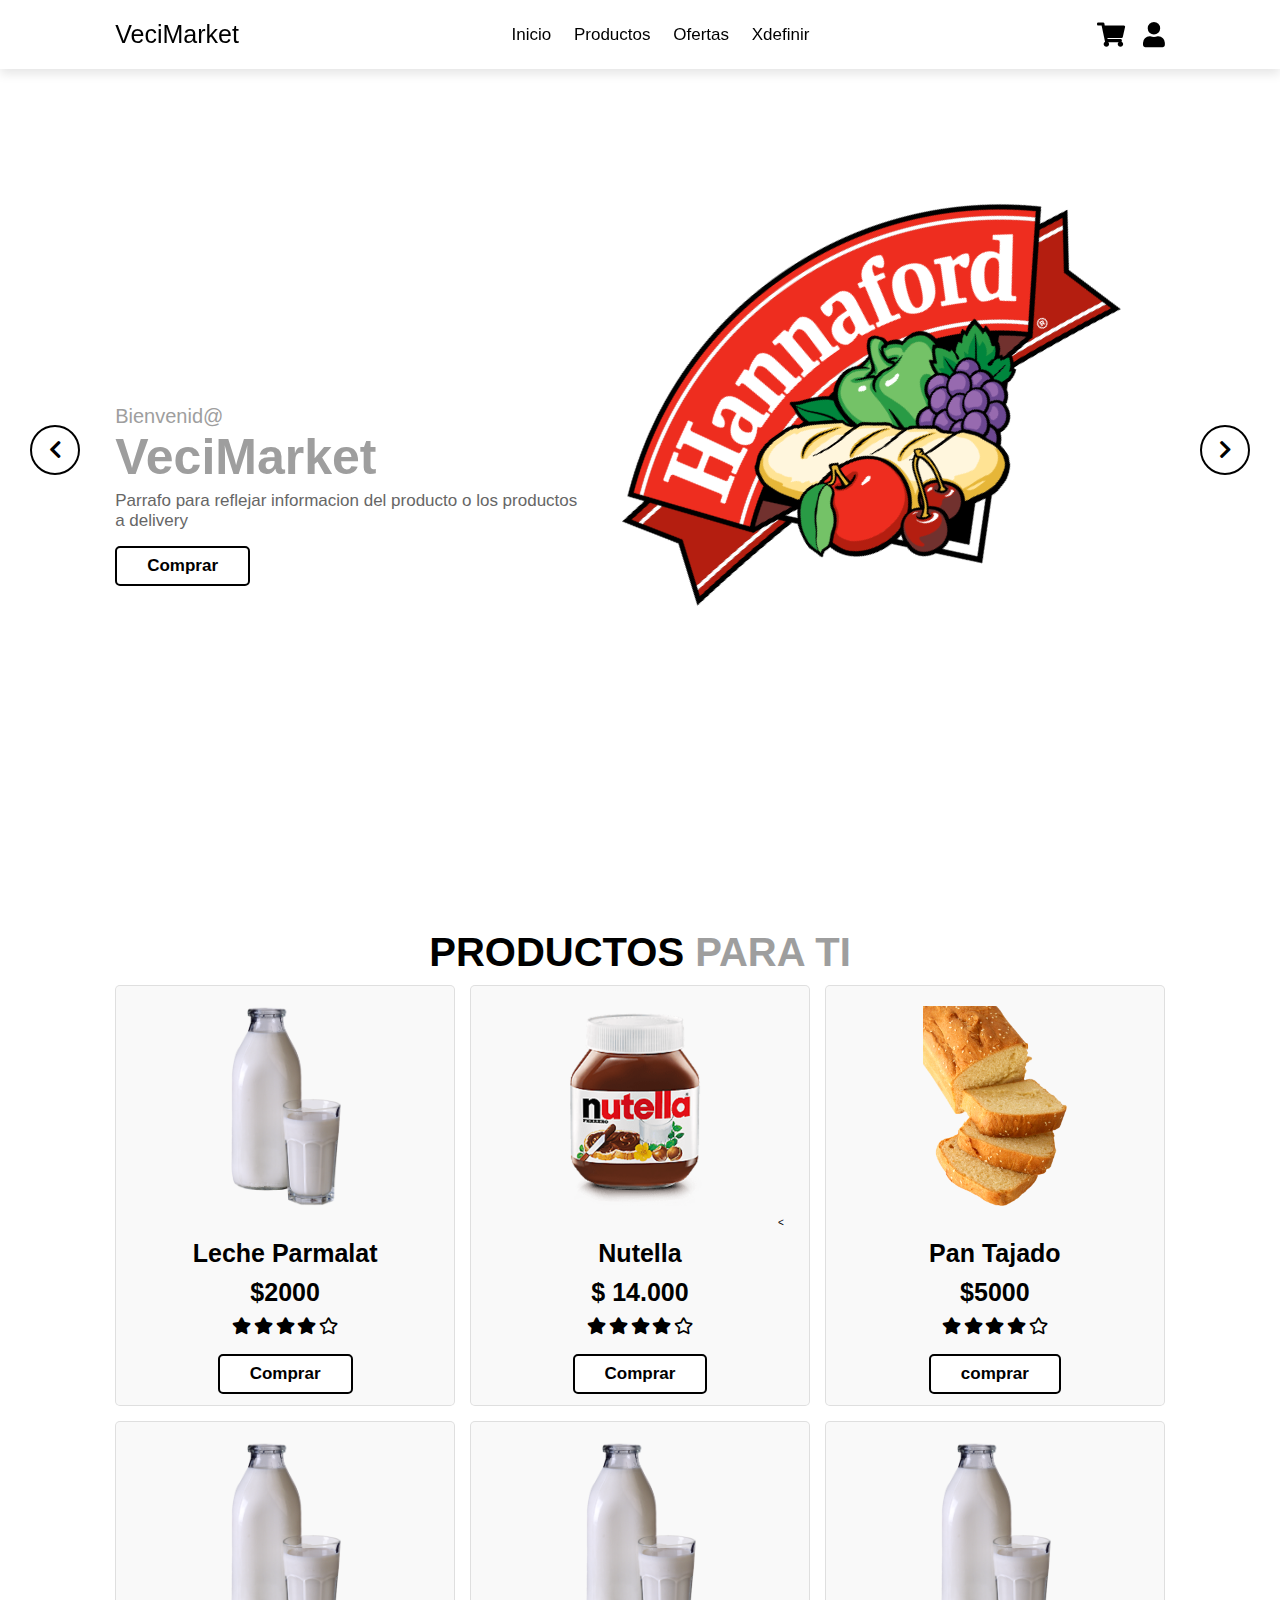
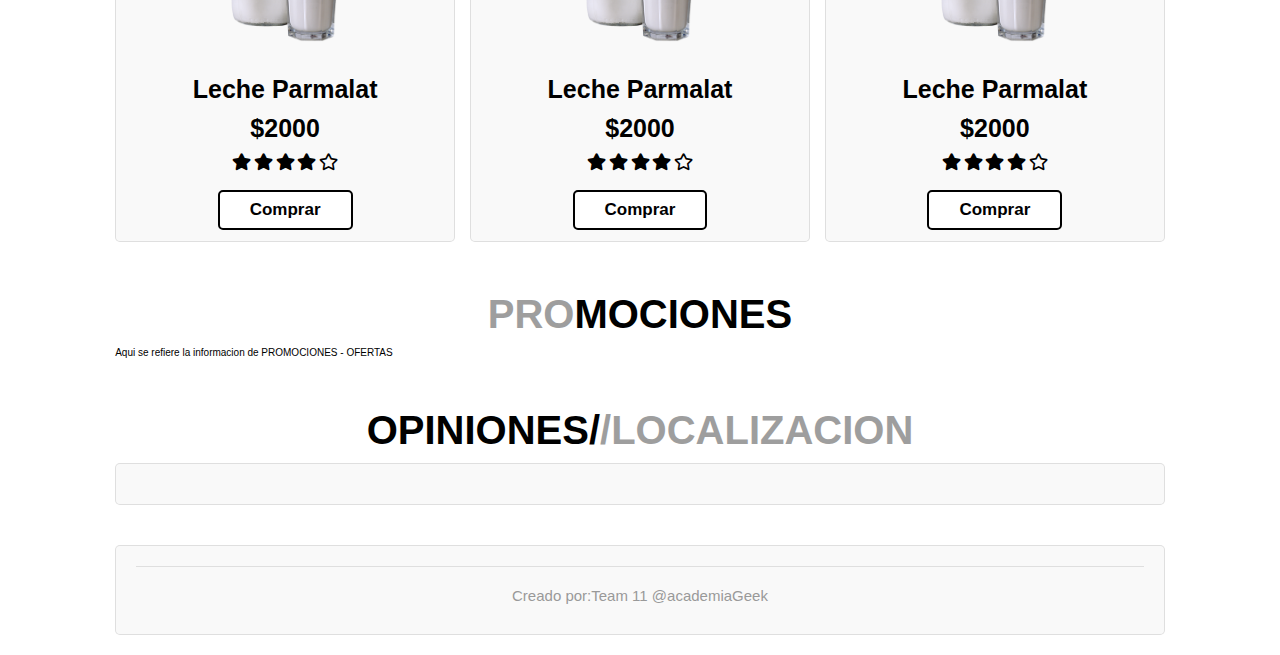
==== index.html @ c377b6e0 "Prototipo-Proyecto-Final" ====
<!DOCTYPE html>
<html lang="en">

<head>
    <meta charset="UTF-8">
    <meta name="viewport" content="width=device-width, initial-scale=1.0">
    <title>Prototipo Proyecto Final </title>
    <link rel="stylesheet" href="https://cdnjs.cloudflare.com/ajax/libs/font-awesome/5.15.3/css/all.min.css">
    <!-- Css Conex-->
    <link rel="stylesheet" href="style.css">
</head>

<body>

    <!--Header:-->
    <header>
        <div id="menu-bar" class="fas fa-bars"></div>
        <a href="#" class="veci-Logo">VeciMarket</a>
        <!--Navegacion-->
        <nav class="navbar">
            <a href="#">Inicio</a>
            <a href="#">Productos</a>
            <a href="#">Ofertas</a>
            <a href="#">Xdefinir</a>
        </nav>
        <!--Iconos de referencia para el usuario-->
        <div class="icons">
            <a href="#" class="fas fa-shopping-cart"></a>
            <a href="#" class="fas fa-user"></a>
        </div>
    </header>
    <!-- 1.Contenido "Principal" - Primer Slider con botones-->
    <section class="contenedor-home">
        <div class="slider active">
            <div class="slide">
                <div class="content">
                    <span>Bienvenid@</span>
                    <h3>VeciMarket</h3>
                    <p>Parrafo para reflejar informacion del producto o los productos a delivery</p>
                    <a href="#" class="btn">Comprar</a>
                </div>
                <div class="image">
                    <img src="image/banner.png" class="market" alt="">
                    <img src="images/home-text-1.png" class="text" alt="">
                </div>
            </div>
        </div>
        <!-- 1.1 Contenido "Principal" - Segundo Slider con botones-->
        <div class="slider">
            <div class="slide">
                <div class="content">
                    <span>Bienvenid@</span>
                    <h3>VeciMarket</h3>
                    <p>Parrafo para reflejar informacion del producto o los productos a delivery</p>
                    <a href="#" class="btn">Comprar</a>
                </div>
                <div class="image">
                    <img src="" class="market" alt="">
                    <img src="" class="text" alt="">
                </div>
            </div>
        </div>
        </div>
        <!--1.2 Contenido "Principal" - Slider der/izq-->
        <div id="prev" class="fas fa-chevron-left" onclick="prev()"></div>
        <div id="next" class="fas fa-chevron-right" onclick="next()"></div>
    </section>

    <!-- 2.Tarjetas/cards de productos-->
    <section class="products" id="products">
        <h1 class="titulo">Productos<span> para ti </span> </h1>
        <div class="box-container">
            <!--Card 1-->
            <div class="box">
                <img src="image/p-1.png" alt="">
                <div class="content">
                    <h3>Leche Parmalat</h3>
                    <div class="precio">$2000</div>
                    <div class="stars">
                        <i class="fas fa-star"></i>
                        <i class="fas fa-star"></i>
                        <i class="fas fa-star"></i>
                        <i class="fas fa-star"></i>
                        <i class="far fa-star"></i>
                    </div>
                    <a href="#" class="btn">Comprar</a>
                </div>
            </div>
            <!--Card 2-->
            <div class="box">
                <img src="image/p-2.png" alt="">
                <<div class="content">
                    <h3>Nutella</h3>
                    <div class="precio">$ 14.000</div>
                    <div class="stars">
                        <i class="fas fa-star"></i>
                        <i class="fas fa-star"></i>
                        <i class="fas fa-star"></i>
                        <i class="fas fa-star"></i>
                        <i class="far fa-star"></i>
                    </div>
                    <a href="#" class="btn">Comprar</a>
            </div>
        </div>
        <!--Card 3-->
        <div class="box">
            <img src="image/p-3.png" alt="">
            <div class="content">
                <h3>Pan Tajado</h3>
                <div class="precio">$5000</div>
                <div class="stars">
                    <i class="fas fa-star"></i>
                    <i class="fas fa-star"></i>
                    <i class="fas fa-star"></i>
                    <i class="fas fa-star"></i>
                    <i class="far fa-star"></i>
                </div>
                <a href="#" class="btn">comprar</a>
            </div>
        </div>
        <!--Card 4-->
        <div class="box">
            <img src="image/p-1.png" alt="">
            <div class="content">
                <h3>Leche Parmalat</h3>
                <div class="precio">$2000</div>
                <div class="stars">
                    <i class="fas fa-star"></i>
                    <i class="fas fa-star"></i>
                    <i class="fas fa-star"></i>
                    <i class="fas fa-star"></i>
                    <i class="far fa-star"></i>
                </div>
                <a href="#" class="btn">Comprar</a>
            </div>
        </div>
        <!--Card 5-->
        <div class="box">
            <img src="image/p-1.png" alt="">
            <div class="content">
                <h3>Leche Parmalat</h3>
                <div class="precio">$2000</div>
                <div class="stars">
                    <i class="fas fa-star"></i>
                    <i class="fas fa-star"></i>
                    <i class="fas fa-star"></i>
                    <i class="fas fa-star"></i>
                    <i class="far fa-star"></i>
                </div>
                <a href="#" class="btn">Comprar</a>
            </div>
        </div>
        <!--Card 6-->
        <div class="box">
            <img src="image/p-1.png" alt="">
            <div class="content">
                <h3>Leche Parmalat</h3>
                <div class="precio">$2000</div>
                <div class="stars">
                    <i class="fas fa-star"></i>
                    <i class="fas fa-star"></i>
                    <i class="fas fa-star"></i>
                    <i class="fas fa-star"></i>
                    <i class="far fa-star"></i>
                </div>
                <a href="#" class="btn">Comprar</a>
            </div>
        </div>
        </div>
    </section>
    <!-- 3.POR DEFINIR: promociones -->
    <section class="promocion" id="promocion">
        <h1 class="titulo"> <span>Pro</span>mociones</h1>
        Aqui se refiere la informacion de PROMOCIONES - OFERTAS
        <div class="row"></div>
    </section>

    <!-- 4.POR DEFINIR: Opiniones de usuario -->
    <section class="opinion" id="opinion">
        <h1 class="titulo"> Opiniones/<span>/Localizacion</span> </h1>
        <div class="box-container">
        </div>
    </section>
    <!--5.Aqui se encuentra el Formulacion-->
    <form></form>

    <!--Paso 6 : se incluye el footer-->
    <section class="footer">
        <div class="box-container">
            <div class="equipo">Creado por:<span>Team 11</span> @academiaGeek</div>
        </div>

        <!-- Js Conex -->
        <!--<script src="main.js"></script>-->

</body>
</html>
---- style.css ----
/*Variables definidas*/
:root{
  --black:#000000;
  --grey:#9e9e9e;
}
/* selector universal y alude a todos los elementos que están contenidos dentro de otro*/
*{
  font-family:arial;
  margin: 0;
   padding:0;
  box-sizing: border-box;
  outline: none; 
  border:none;
  text-decoration: none;
  transition: all .2s linear;
}
/*Elementos*/
html{
  font-size: 62.5%;
  overflow-x: hidden;
  scroll-padding-top:6rem;
  scroll-behavior: smooth;
}

section{
  padding:2rem 9%;
}
/*Titulos principales */
.titulo{
  text-align: center;
  text-transform: uppercase;
  font-size: 4rem;
  color:var(--black);
  padding:1rem;
}

.titulo span{
  text-transform: uppercase;
  color:var(--grey);
}
/*Botones "general"*/
.btn{
  display: inline-block;
  margin-top: 1rem;
  border-radius: .5rem;
  border:.2rem solid var(--black);
  font-weight: bolder;
  font-size: 1.7rem;
  color:var(--black);
  cursor: pointer;
  background:#fff;
  padding:.8rem 3rem;
}

.btn:hover{
  background:var(--grey);
  color:#fff;
}
/*Header*/
header{
  position: fixed;
  top:0; left:0; right:0;
  z-index: 1000;
  background:#fff;
  padding:2rem 9%;
  display: flex;
  align-items: center;
  justify-content: space-between;
  box-shadow: 0 .5rem 1rem rgba(0,0,0,.1);
}

header .veci-Logo{
  font-size: 2.5rem;
  color:var(--black);
}

header .navbar a{
  font-size: 1.7rem;
  color:var(--black);
  margin:0 1rem;
}

header .navbar a:hover{
  color:var(--grey);
}

header .icons a{
  font-size: 2.5rem;
  color:var(--black);
  margin-left:1.5rem;
}

header .icons a:hover{
  color:var(--grey);
}

#menu-bar{
  font-size: 2.5rem;
  padding: .5rem 1.5rem;
  border:.1rem solid var(--black);
  color:var(--black);
  border-radius: .3rem;
  cursor: pointer;
  display: none;
}

.contenedor-home{
  padding:0;
  position:relative;
}

.contenedor-home .slider .slide{
  min-height: 100vh;
  display: flex;
  align-items: center;
  flex-wrap: wrap;
  gap:1.5rem;
  padding:0 9%;
  padding-top: 9rem;
}

.contenedor-home .slider .slide .content{
  flex:1 1 40rem;
  animation: slideContent .5s linear 1s backwards;
}

@keyframes slideContent{
  0%{
    opacity: 0;
    transform: translateX(-10rem);
  }
}

.contenedor-home .slider .slide .image{
  flex:1 1 50rem;
  padding-bottom: 15rem;
  position: relative;
  z-index: 0;
}
/*Prueba de animacion - Banner Principal*/
.contenedor-home .slider .slide .image .market{
  width:100%;
  transform: rotate(-35deg);
  animation:market .3s linear;
}

@keyframes market{
  0%{
    transform: rotate(0deg) scale(.5);
  }
}

.contenedor-home .slider .slide .image .text{
  position: absolute;
  top:0; left:0;
  z-index: -1;
  animation:marketText .5s linear .5s backwards;
}

@keyframes veciText{
  0%{
    opacity: 0;
    top:-10rem;
  }
}

.contenedor-home .slider .slide .content span{
  font-size: 2rem;
  color:var(--grey);
}

.contenedor-home .slider .slide .content h3{
  font-size: 5rem;
  color:var(--grey);
}

.contenedor-home .slider .slide .content p{
  font-size: 1.7rem;
  color:#666;
  padding:.5rem 0;
}
.contenedor-home .slider{
  display: none;
}
.contenedor-home .slider.active{
  display: block;
}
/*Deslizador derecha /izquierda Slider*/
.contenedor-home #prev,
.contenedor-home #next{
  position: absolute;
  top:50%; 
  transform:translateY(-50%);
  border-radius: 50%;
  z-index: 100;
  height:5rem;
  width:5rem;
  line-height: 4.5rem;
  font-size: 2rem;
  color:var(--black);
  border:.2rem solid var(--black);
  cursor: pointer;
  text-align: center;
}

/*Direcciones de botones de home*/

.contenedor-home #prev{
  left:3rem;
}

.contenedor-home #next{
  right:3rem;
}


.products .box-container{
  display: flex;
  flex-wrap: wrap;
  gap:1.5rem;
}

.products .box-container .box{
  border:.1rem solid rgba(0,0,0,.1);
  border-radius: .5rem;
  text-align: center;
  position: relative;
  overflow: hidden;
  background:#f9f9f9;
  flex:1 1 30rem;
}

.products .box-container .box .content{
  padding:1.1rem;
}

.products .box-container .box img{
  height:20rem;
  /*transform: rotate(-35deg);*/

  margin:2rem 1rem;
}

/*.products .box-container .box:hover img{
  transform: rotate(-35deg) scale(1.2);
}*/

.products .box-container .box .icons{
  display: flex;
  flex-flow: column;
  position: absolute;
  top:.5rem; left:-10rem;
}

.products .box-container .box:hover .icons{
  left:1rem;
}

.products .box-container .box .icons a{
  height:4.5rem;
  width:5rem;
  line-height: 4.5rem;
  font-size: 2rem;
  color:var(--black);
  border:.1rem solid var(--black);
  border-radius: .5rem;
  background:#fff;
  margin-top: .5rem;
}

.products .box-container .box .icons a:hover{
  background:var(--grey);
  color:#fff;
}

.products .box-container .box .content h3{
  color:var(--black);
  font-size: 2.5rem;
}

.products .box-container .box .content .precio{
  color:var(--black);
  font-size: 2.5rem;
  font-weight: bolder;
  padding:1rem 0;
}

.products .box-container .box .content .precio span{
  font-size: 1.5rem;
  text-decoration: line-through;
}

.products .box-container .box .content .stars{
  padding-bottom: 1rem;
}

.products .box-container .box .content .stars i{
  font-size: 1.7rem;
}

.opinion .box-container{
  display: flex;
  flex-wrap: wrap;
  gap:1.5rem;
}

.opinion .box-container{
  flex:1 1 30rem;
  text-align: center;
  border:.1rem solid rgba(0,0,0,.1);
  border-radius: .5rem;
  background:#f9f9f9;
  padding:2rem;
}

.opinion .box-container img{
  border-radius: 50%;
  object-fit: cover;
  height:15rem;
  width:15rem;
  margin:1rem 0;
}

.opinion .box-container h3{
  font-size: 2.5rem;
  color:var(--black);
}

.opinion .box-container p{
  font-size: 1.6rem;
  color:#666;
  padding:1rem 0;
}

.opinion .box-container .stars i{
  font-size: 2rem;
}
/*Footer*/
.footer .box-container{
  border:.1rem solid rgba(0,0,0,.1);
  border-radius: .5rem;
  background:#f9f9f9;
  padding:2rem;
  display: flex;
  flex-wrap: wrap;
  gap:1.5rem;
}

.footer .box-container .equipo{
  text-align: center;
  width:100%;
  border-top: .1rem solid rgba(0,0,0,.1);
  font-size: 1.5rem;
  padding:1rem;
  padding-top: 2rem;
  color:#999;
}

/* media queries  */
@media (max-width:991px){
  html{
    font-size: 55%;
  }
  header{
    padding:2rem;
  }
  section{
    padding:2rem;
  }

}

@media (max-width:768px){
  #menu-bar{
    display: block;
  }

  header .navbar{
    position: absolute;
    top:100%; left:-120%;
    width:100%;
    background:#eee;
    border-top: .1rem solid rgba(0,0,0,.1);
  }

  header .navbar.active{
    left:0;
  }

  header .navbar a{
    font-size: 2rem;
    background:#fff;
    border:.1rem solid var(--black);
    border-radius: .5rem;
    padding:1.5rem;
    margin:1.5rem;
    display: block;
    text-align: center;
  }

  .contenedor-home .slider .slide .image .text{
    width:60%;
  }

  .contenedor-home #prev,
  .contenedor-home #next{
    top:85%;
  }

}

@media (max-width:400px){

  html{
    font-size: 50%;
  }

  .contenedor-home .slider .slide .image{
    padding-bottom: 6rem;
  }

  .titulo{
    font-size: 3rem;
  }
}
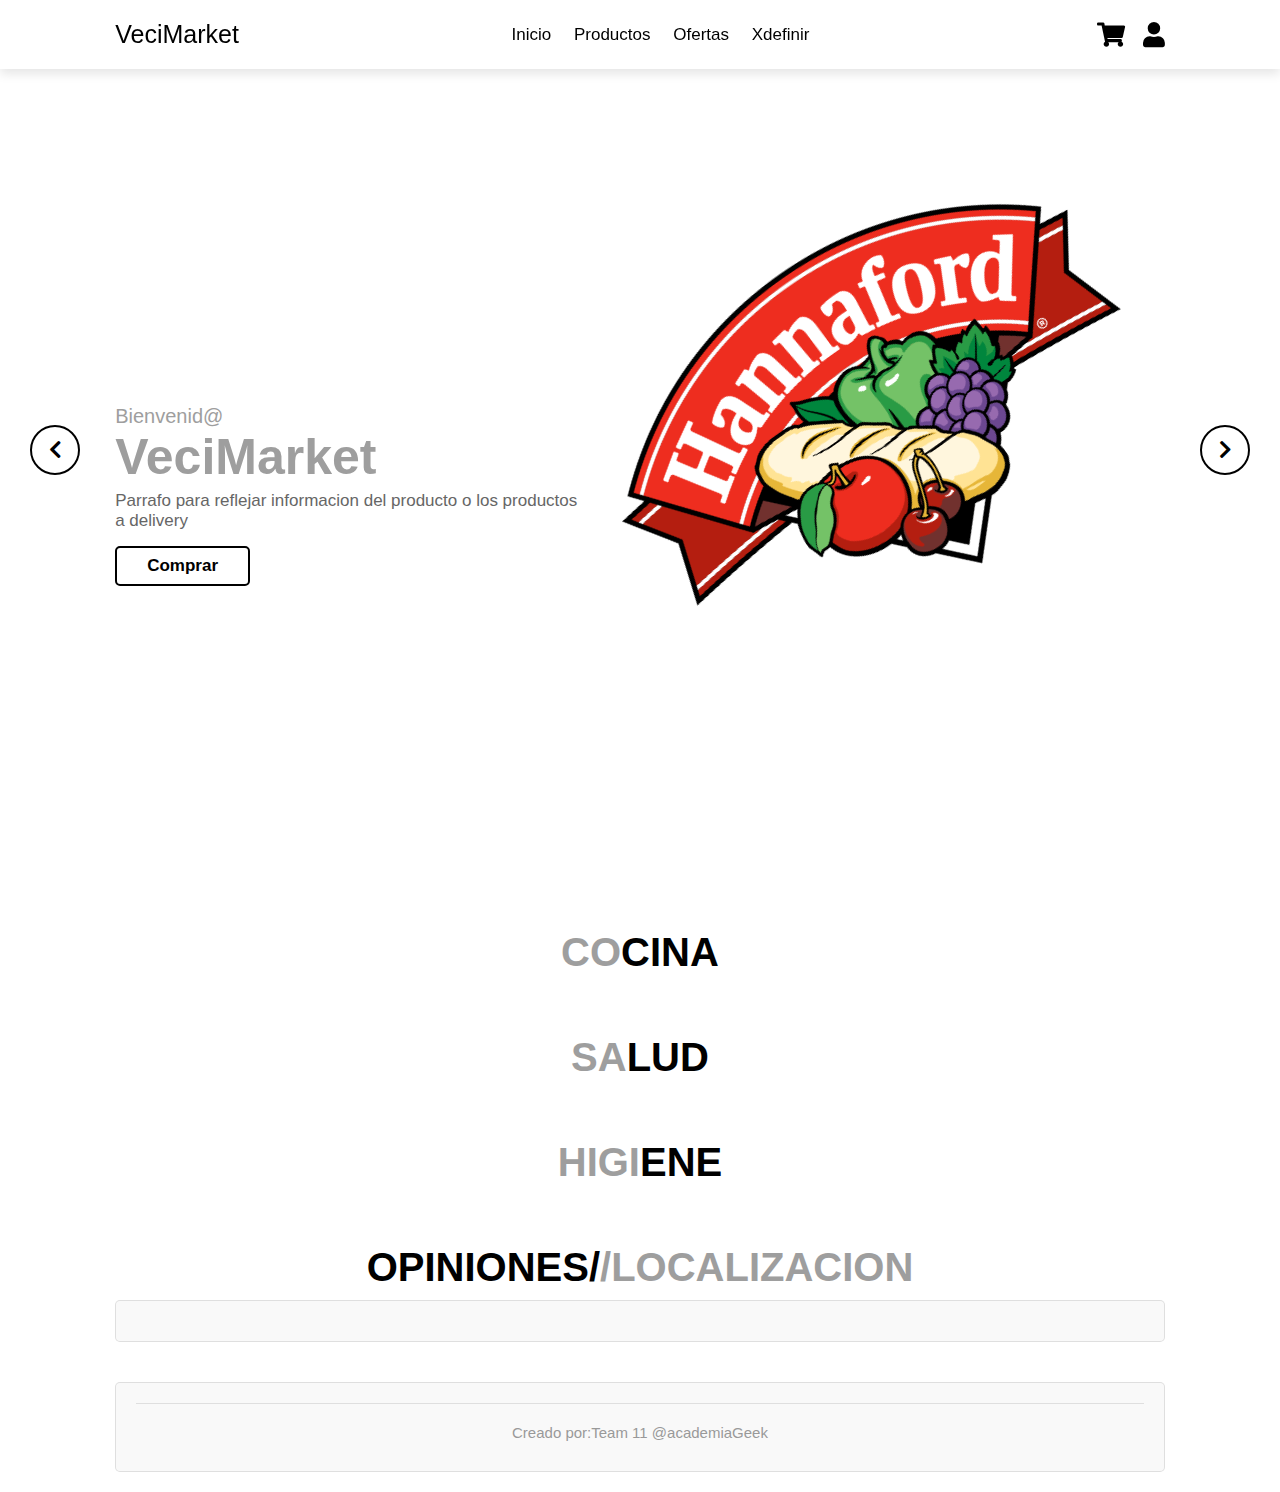
==== commit c8c7ff5a: "se sube cambios de pagina de productos con cards realizadas dinamicamente y guarde de informacion en" ====
--- a/index.html
+++ b/index.html
@@ -4,7 +4,7 @@
 <head>
     <meta charset="UTF-8">
     <meta name="viewport" content="width=device-width, initial-scale=1.0">
-    <title>Prototipo Proyecto Final </title>
+    <title>Proyecto Final </title>
     <link rel="stylesheet" href="https://cdnjs.cloudflare.com/ajax/libs/font-awesome/5.15.3/css/all.min.css">
     <!-- Css Conex-->
     <link rel="stylesheet" href="style.css">
@@ -14,21 +14,26 @@
 
     <!--Header:-->
     <header>
+
         <div id="menu-bar" class="fas fa-bars"></div>
         <a href="#" class="veci-Logo">VeciMarket</a>
+
         <!--Navegacion-->
         <nav class="navbar">
-            <a href="#">Inicio</a>
-            <a href="#">Productos</a>
+            <a href="./index.html">Inicio</a>
+            <a href="./page/productos.html">Productos</a>
             <a href="#">Ofertas</a>
             <a href="#">Xdefinir</a>
         </nav>
+
         <!--Iconos de referencia para el usuario-->
         <div class="icons">
             <a href="#" class="fas fa-shopping-cart"></a>
             <a href="#" class="fas fa-user"></a>
         </div>
     </header>
+
+
     <!-- 1.Contenido "Principal" - Primer Slider con botones-->
     <section class="contenedor-home">
         <div class="slider active">
@@ -45,6 +50,7 @@
                 </div>
             </div>
         </div>
+
         <!-- 1.1 Contenido "Principal" - Segundo Slider con botones-->
         <div class="slider">
             <div class="slide">
@@ -60,120 +66,41 @@
                 </div>
             </div>
         </div>
-        </div>
+
+
         <!--1.2 Contenido "Principal" - Slider der/izq-->
         <div id="prev" class="fas fa-chevron-left" onclick="prev()"></div>
         <div id="next" class="fas fa-chevron-right" onclick="next()"></div>
     </section>
 
-    <!-- 2.Tarjetas/cards de productos-->
-    <section class="products" id="products">
-        <h1 class="titulo">Productos<span> para ti </span> </h1>
-        <div class="box-container">
-            <!--Card 1-->
-            <div class="box">
-                <img src="image/p-1.png" alt="">
-                <div class="content">
-                    <h3>Leche Parmalat</h3>
-                    <div class="precio">$2000</div>
-                    <div class="stars">
-                        <i class="fas fa-star"></i>
-                        <i class="fas fa-star"></i>
-                        <i class="fas fa-star"></i>
-                        <i class="fas fa-star"></i>
-                        <i class="far fa-star"></i>
-                    </div>
-                    <a href="#" class="btn">Comprar</a>
-                </div>
-            </div>
-            <!--Card 2-->
-            <div class="box">
-                <img src="image/p-2.png" alt="">
-                <<div class="content">
-                    <h3>Nutella</h3>
-                    <div class="precio">$ 14.000</div>
-                    <div class="stars">
-                        <i class="fas fa-star"></i>
-                        <i class="fas fa-star"></i>
-                        <i class="fas fa-star"></i>
-                        <i class="fas fa-star"></i>
-                        <i class="far fa-star"></i>
-                    </div>
-                    <a href="#" class="btn">Comprar</a>
-            </div>
-        </div>
-        <!--Card 3-->
-        <div class="box">
-            <img src="image/p-3.png" alt="">
-            <div class="content">
-                <h3>Pan Tajado</h3>
-                <div class="precio">$5000</div>
-                <div class="stars">
-                    <i class="fas fa-star"></i>
-                    <i class="fas fa-star"></i>
-                    <i class="fas fa-star"></i>
-                    <i class="fas fa-star"></i>
-                    <i class="far fa-star"></i>
-                </div>
-                <a href="#" class="btn">comprar</a>
-            </div>
-        </div>
-        <!--Card 4-->
-        <div class="box">
-            <img src="image/p-1.png" alt="">
-            <div class="content">
-                <h3>Leche Parmalat</h3>
-                <div class="precio">$2000</div>
-                <div class="stars">
-                    <i class="fas fa-star"></i>
-                    <i class="fas fa-star"></i>
-                    <i class="fas fa-star"></i>
-                    <i class="fas fa-star"></i>
-                    <i class="far fa-star"></i>
-                </div>
-                <a href="#" class="btn">Comprar</a>
-            </div>
-        </div>
-        <!--Card 5-->
-        <div class="box">
-            <img src="image/p-1.png" alt="">
-            <div class="content">
-                <h3>Leche Parmalat</h3>
-                <div class="precio">$2000</div>
-                <div class="stars">
-                    <i class="fas fa-star"></i>
-                    <i class="fas fa-star"></i>
-                    <i class="fas fa-star"></i>
-                    <i class="fas fa-star"></i>
-                    <i class="far fa-star"></i>
-                </div>
-                <a href="#" class="btn">Comprar</a>
-            </div>
-        </div>
-        <!--Card 6-->
-        <div class="box">
-            <img src="image/p-1.png" alt="">
-            <div class="content">
-                <h3>Leche Parmalat</h3>
-                <div class="precio">$2000</div>
-                <div class="stars">
-                    <i class="fas fa-star"></i>
-                    <i class="fas fa-star"></i>
-                    <i class="fas fa-star"></i>
-                    <i class="fas fa-star"></i>
-                    <i class="far fa-star"></i>
-                </div>
-                <a href="#" class="btn">Comprar</a>
-            </div>
-        </div>
+
+
+
+    <!-- 3.POR DEFINIR: promociones -->
+    <section class="promocion" id="promocion">
+        <h1 class="titulo"> <span>Co</span>cina</h1>
+        <div class="row">
+
         </div>
     </section>
+
+
     <!-- 3.POR DEFINIR: promociones -->
     <section class="promocion" id="promocion">
-        <h1 class="titulo"> <span>Pro</span>mociones</h1>
-        Aqui se refiere la informacion de PROMOCIONES - OFERTAS
-        <div class="row"></div>
+        <h1 class="titulo"> <span>Sa</span>lud</h1>
+        <div class="row">
+
+        </div>
     </section>
+
+    <!-- 3.POR DEFINIR: promociones -->
+    <section class="promocion" id="promocion">
+        <h1 class="titulo"> <span>Higi</span>ene</h1>
+        <div class="row">
+
+        </div>
+    </section>
+
 
     <!-- 4.POR DEFINIR: Opiniones de usuario -->
     <section class="opinion" id="opinion">
@@ -181,6 +108,7 @@
         <div class="box-container">
         </div>
     </section>
+
     <!--5.Aqui se encuentra el Formulacion-->
     <form></form>
 
@@ -191,7 +119,8 @@
         </div>
 
         <!-- Js Conex -->
-        <!--<script src="main.js"></script>-->
+        <!--<script src="./scripts/script.js" type="module"></script-->
+    </section>
+</body>
 
-</body>
 </html>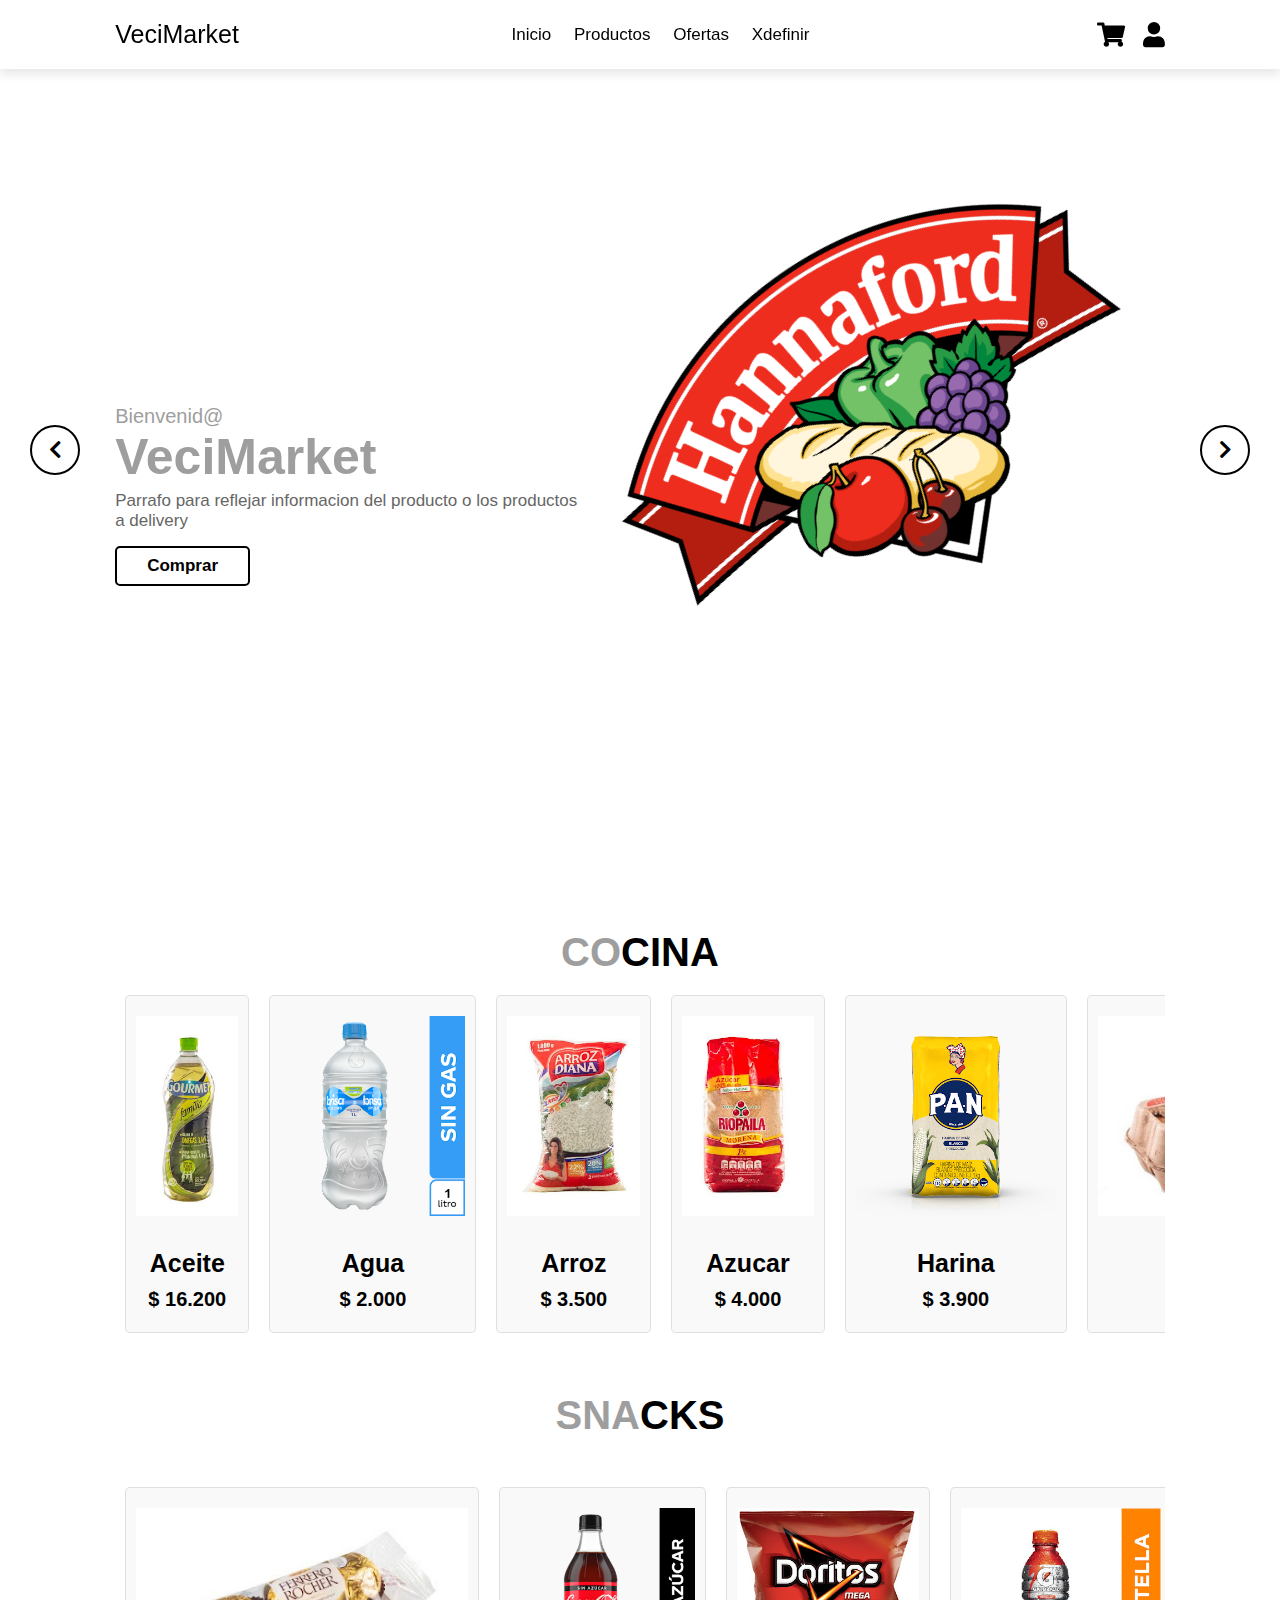
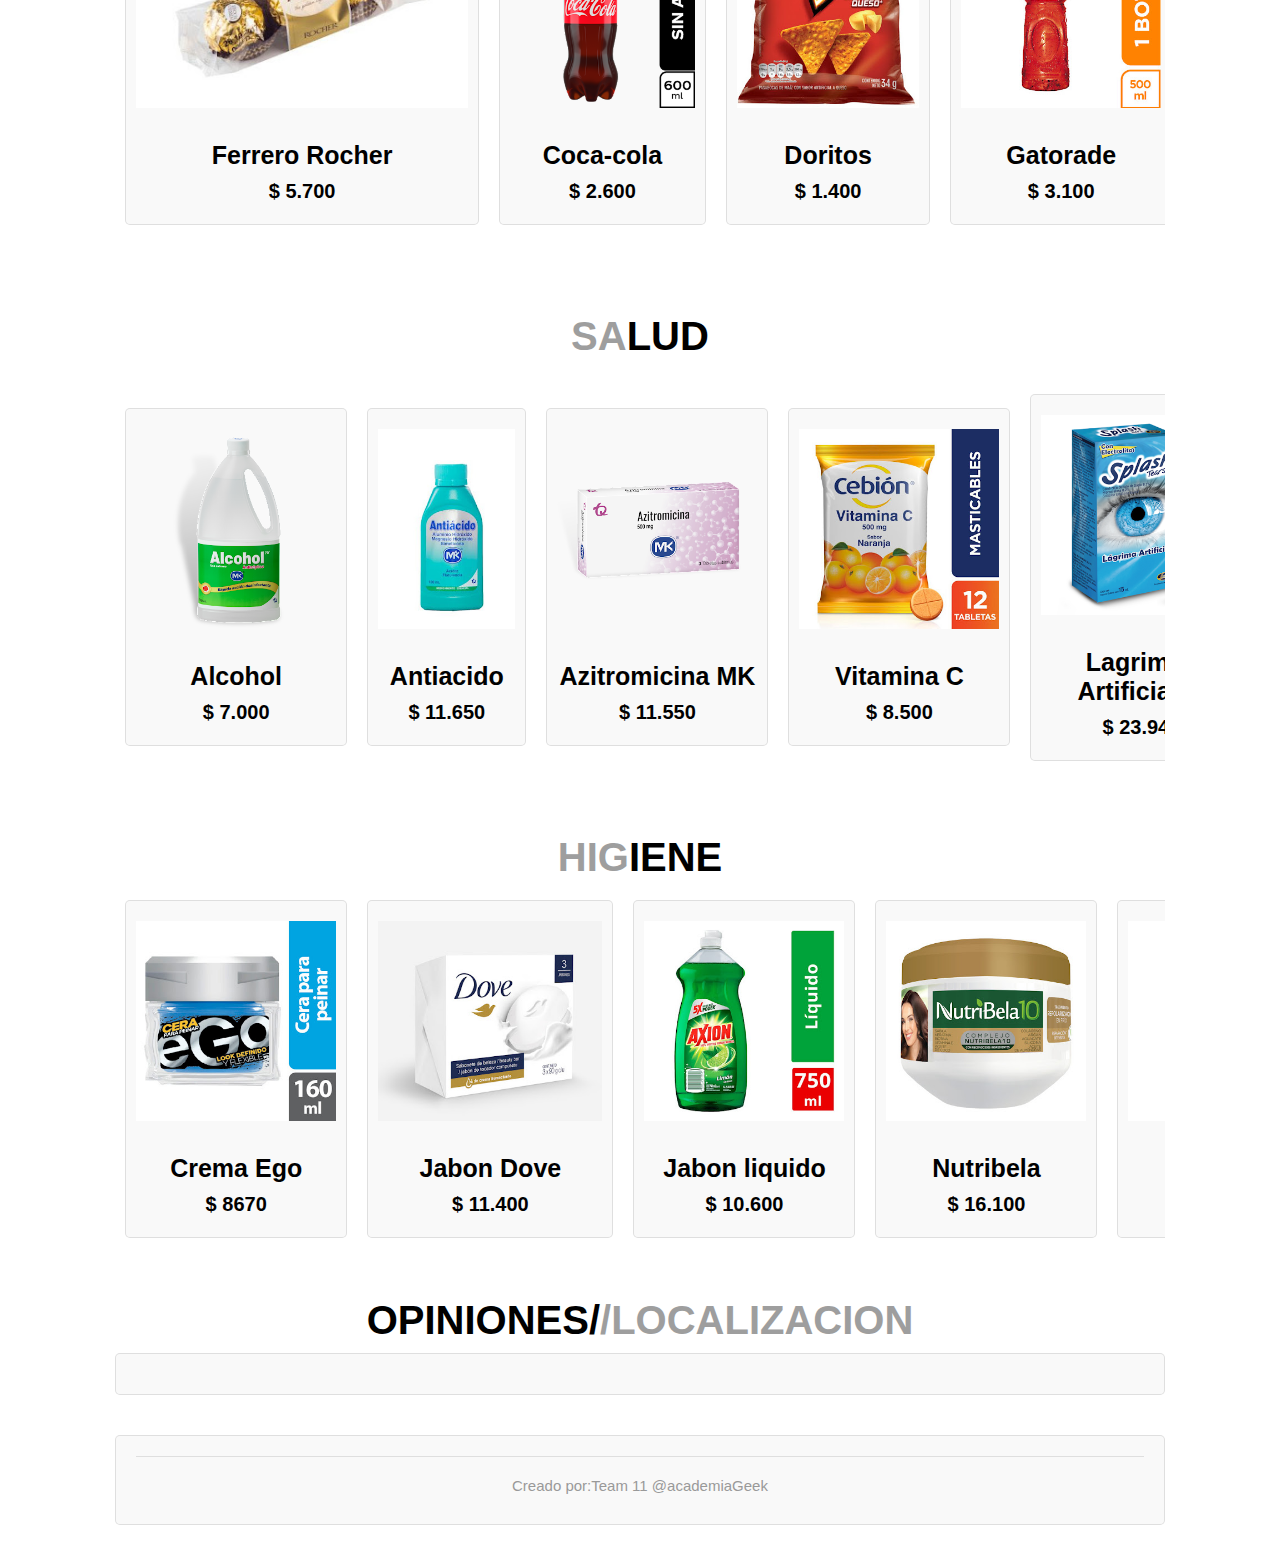
==== commit e476a3e2: "se suben mejoras en pagina index y se crea pagina ofertas" ====
--- a/index.html
+++ b/index.html
@@ -22,7 +22,7 @@
         <nav class="navbar">
             <a href="./index.html">Inicio</a>
             <a href="./page/productos.html">Productos</a>
-            <a href="#">Ofertas</a>
+            <a href="./page/ofertas.html">Ofertas</a>
             <a href="#">Xdefinir</a>
         </nav>
 
@@ -76,30 +76,39 @@
 
 
 
-    <!-- 3.POR DEFINIR: promociones -->
-    <section class="promocion" id="promocion">
+    <!-- 3.Cocina-->
+    <section class="promocion">
         <h1 class="titulo"> <span>Co</span>cina</h1>
-        <div class="row">
+        <div class="row" id="cocina">
+
+        </div>
+    </section>
+
+     <!-- 3.Cocina-->
+     <section class="promocion">
+        <h1 class="titulo"> <span>Sna</span>cks</h1>
+        <div class="row" id="snacks">
+
+        </div>
+    </section>
+
+     <!-- 3.Cocina-->
+     <section class="promocion">
+        <h1 class="titulo"> <span>Sa</span>lud</h1>
+        <div class="row" id="salud">
+
+        </div>
+    </section>
+
+     <!-- 3.Cocina-->
+     <section class="promocion">
+        <h1 class="titulo"> <span>Hig</span>iene</h1>
+        <div class="row" id="higiene">
 
         </div>
     </section>
 
 
-    <!-- 3.POR DEFINIR: promociones -->
-    <section class="promocion" id="promocion">
-        <h1 class="titulo"> <span>Sa</span>lud</h1>
-        <div class="row">
-
-        </div>
-    </section>
-
-    <!-- 3.POR DEFINIR: promociones -->
-    <section class="promocion" id="promocion">
-        <h1 class="titulo"> <span>Higi</span>ene</h1>
-        <div class="row">
-
-        </div>
-    </section>
 
 
     <!-- 4.POR DEFINIR: Opiniones de usuario -->
@@ -119,7 +128,7 @@
         </div>
 
         <!-- Js Conex -->
-        <!--<script src="./scripts/script.js" type="module"></script-->
+        <script src="./scripts/cards.js" type="module"></script>
     </section>
 </body>
 
--- a/style.css
+++ b/style.css
@@ -241,6 +241,51 @@
   margin:2rem 1rem;
 }
 
+
+.promocion .row {
+  display: flex;
+  justify-content: space-between;
+  overflow-y: hidden;
+  overflow-x: scroll;
+  align-items: center;
+}
+
+.promocion .row .box{
+  border:.1rem solid rgba(0,0,0,.1);
+  border-radius: .5rem;
+  text-align: center;
+  background:#f9f9f9;
+  margin: 10px;
+}
+
+.promocion .row .box .content{
+  padding:1.1rem;
+}
+
+.promocion .row .box img{
+  height:20rem;
+  /*transform: rotate(-35deg);*/
+
+  margin:2rem 1rem;
+}
+
+.promocion .row .box .content h3{
+  color:var(--black);
+  font-size: 2.5rem;
+}
+
+.promocion .row .box .content .precio{
+  color:var(--black);
+  font-size: 2rem;
+  font-weight: bolder;
+  padding:1rem 0;
+}
+
+.promocion .row .box .content .precio span{
+  font-size: 1.5rem;
+  text-decoration: line-through;
+}
+
 /*.products .box-container .box:hover img{
   transform: rotate(-35deg) scale(1.2);
 }*/
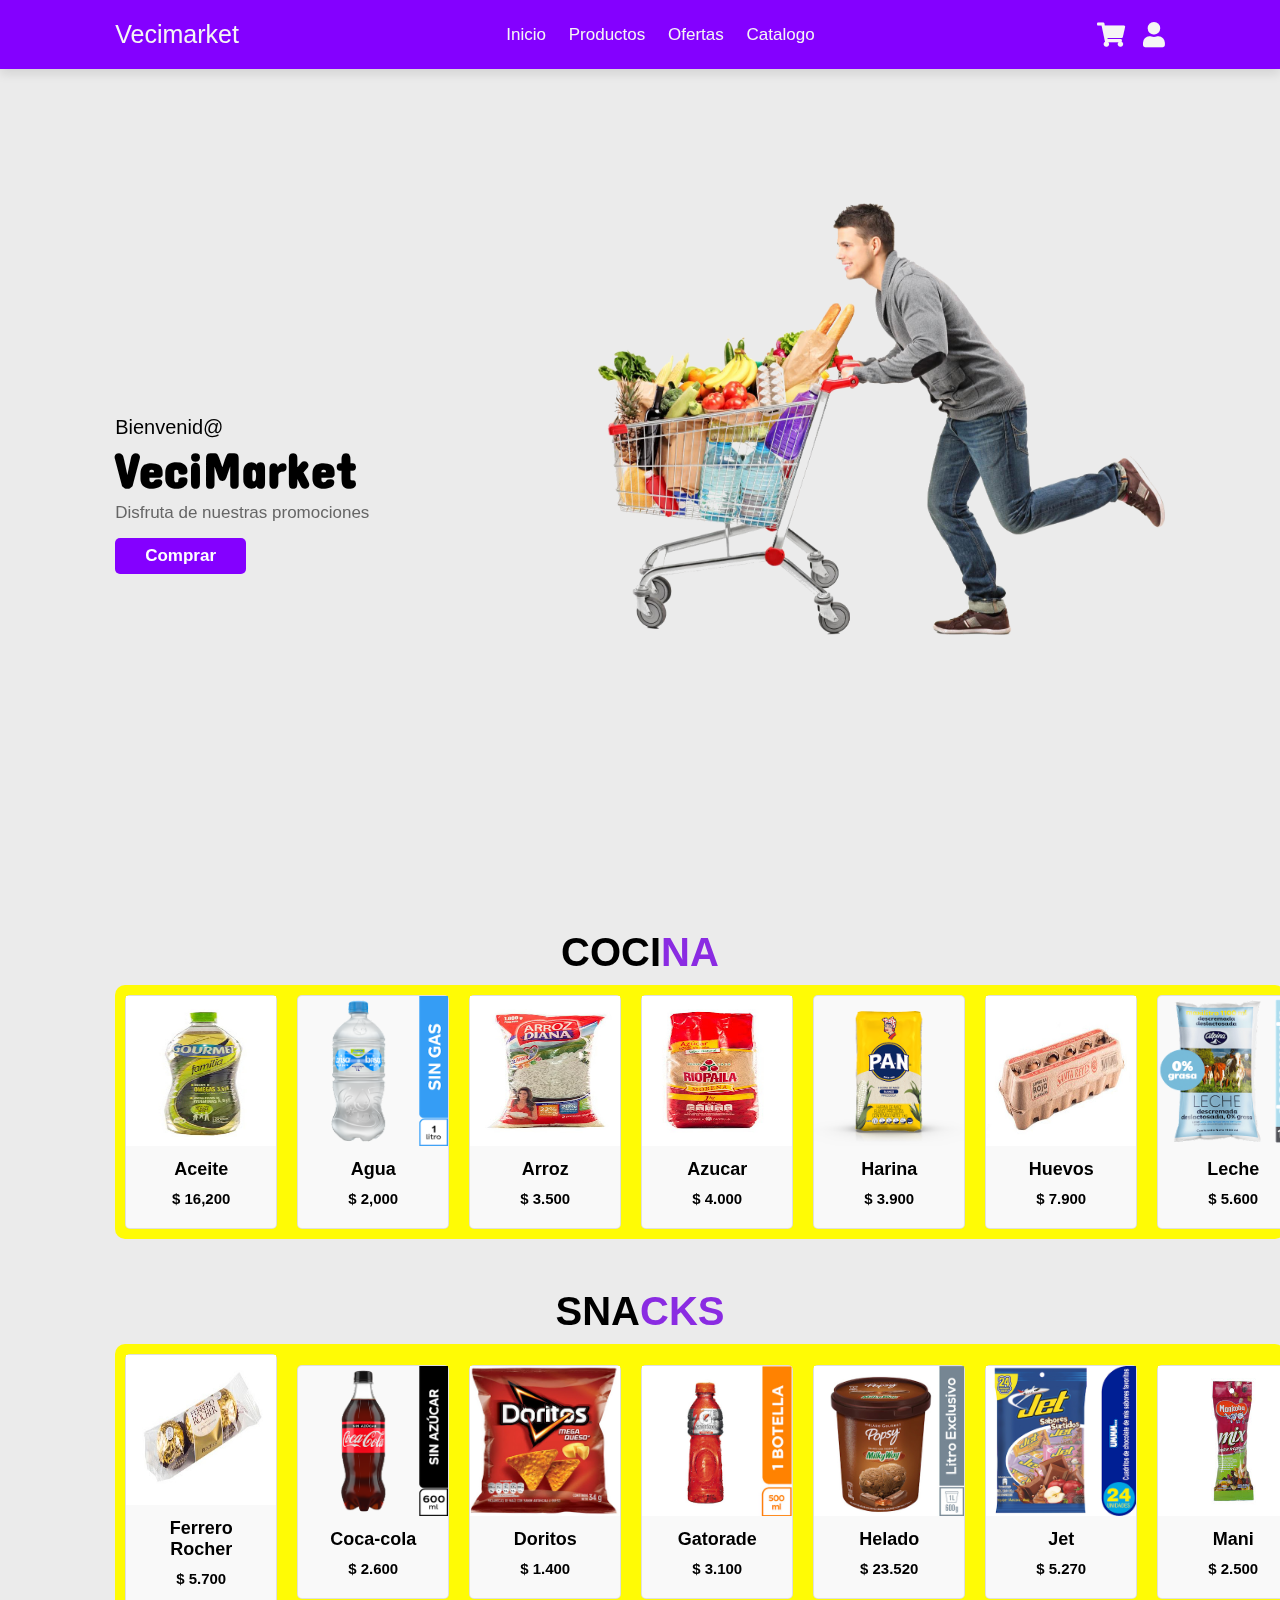
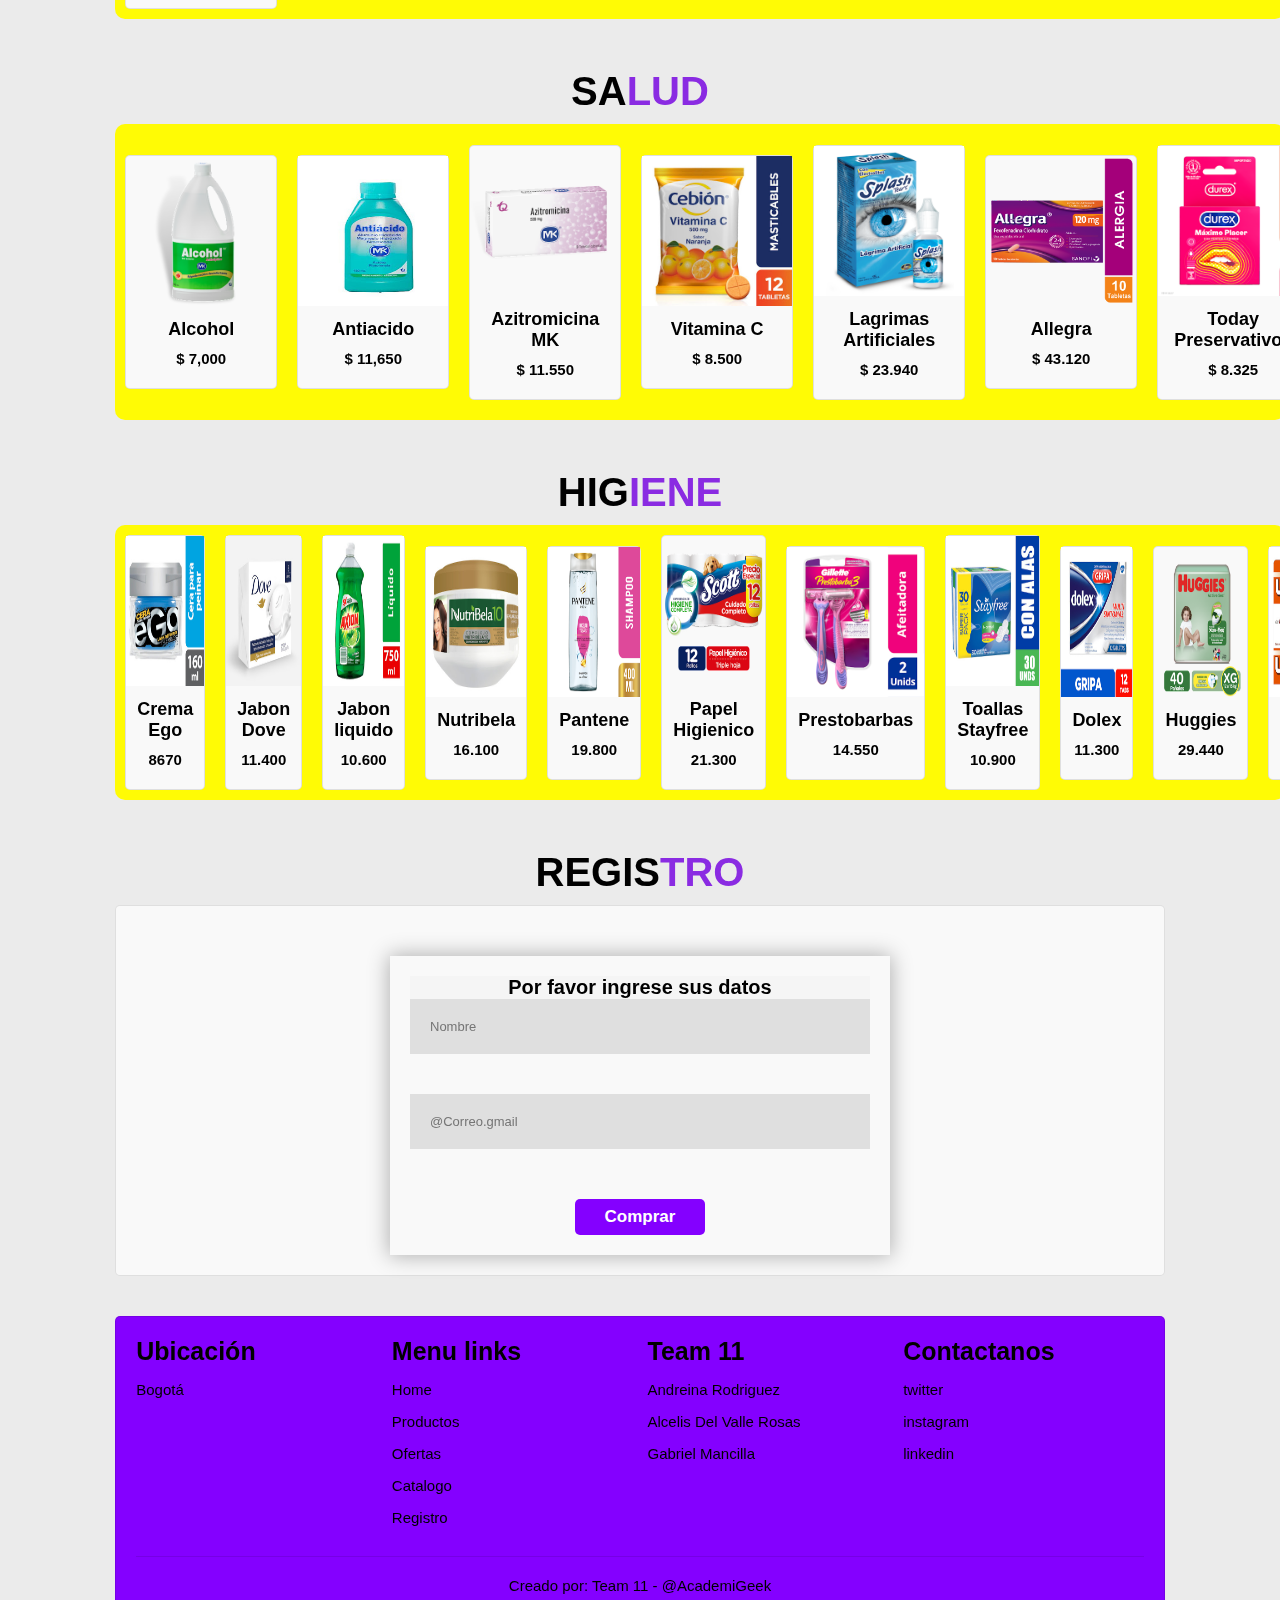
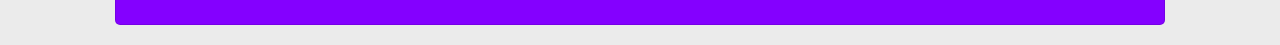
==== commit 186872d4: "Modificacion de Css - Añadir carrito -Añadir Formulario- LocalStg" ====
--- a/index.html
+++ b/index.html
@@ -1,11 +1,14 @@
 <!DOCTYPE html>
 <html lang="en">
-
 <head>
     <meta charset="UTF-8">
     <meta name="viewport" content="width=device-width, initial-scale=1.0">
     <title>Proyecto Final </title>
     <link rel="stylesheet" href="https://cdnjs.cloudflare.com/ajax/libs/font-awesome/5.15.3/css/all.min.css">
+    <link rel="preconnect" href="https://fonts.googleapis.com">
+    <link rel="preconnect" href="https://fonts.googleapis.com">
+    <link rel="preconnect" href="https://fonts.gstatic.com" crossorigin>
+    <link href="https://fonts.googleapis.com/css2?family=Alfa+Slab+One&family=Concert+One&family=Great+Vibes&family=Quintessential&display=swap" rel="stylesheet">
     <!-- Css Conex-->
     <link rel="stylesheet" href="style.css">
 </head>
@@ -16,20 +19,20 @@
     <header>
 
         <div id="menu-bar" class="fas fa-bars"></div>
-        <a href="#" class="veci-Logo">VeciMarket</a>
+        <a href="#" class="veci-Logo">Vecimarket</a>
 
         <!--Navegacion-->
         <nav class="navbar">
             <a href="./index.html">Inicio</a>
             <a href="./page/productos.html">Productos</a>
             <a href="./page/ofertas.html">Ofertas</a>
-            <a href="#">Xdefinir</a>
+            <a href="#cocina">Catalogo</a>
         </nav>
 
         <!--Iconos de referencia para el usuario-->
         <div class="icons">
-            <a href="#" class="fas fa-shopping-cart"></a>
-            <a href="#" class="fas fa-user"></a>
+            <a href="page/carrito.html" class="fas fa-shopping-cart"></a>
+            <a href="#opinion" class="fas fa-user"></a>
         </div>
     </header>
 
@@ -40,53 +43,25 @@
             <div class="slide">
                 <div class="content">
                     <span>Bienvenid@</span>
-                    <h3>VeciMarket</h3>
-                    <p>Parrafo para reflejar informacion del producto o los productos a delivery</p>
-                    <a href="#" class="btn">Comprar</a>
+                    <h3 class="intro">VeciMarket</h3>
+                    <p>Disfruta de nuestras promociones</p>
+                    <a href="page/productos.html" class="btn">Comprar</a>
                 </div>
                 <div class="image">
-                    <img src="image/banner.png" class="market" alt="">
-                    <img src="images/home-text-1.png" class="text" alt="">
+                    <img src="image/banner-1.png" class="market" alt="">
                 </div>
             </div>
         </div>
-
-        <!-- 1.1 Contenido "Principal" - Segundo Slider con botones-->
-        <div class="slider">
-            <div class="slide">
-                <div class="content">
-                    <span>Bienvenid@</span>
-                    <h3>VeciMarket</h3>
-                    <p>Parrafo para reflejar informacion del producto o los productos a delivery</p>
-                    <a href="#" class="btn">Comprar</a>
-                </div>
-                <div class="image">
-                    <img src="" class="market" alt="">
-                    <img src="" class="text" alt="">
-                </div>
-            </div>
-        </div>
-
-
-        <!--1.2 Contenido "Principal" - Slider der/izq-->
-        <div id="prev" class="fas fa-chevron-left" onclick="prev()"></div>
-        <div id="next" class="fas fa-chevron-right" onclick="next()"></div>
-    </section>
-
-
-
-
+        
     <!-- 3.Cocina-->
     <section class="promocion">
-        <h1 class="titulo"> <span>Co</span>cina</h1>
-        <div class="row" id="cocina">
-
-        </div>
+        <h1 class="titulo"> Coci<span>na</span></h1>
+        <div class="row" id="cocina"></div>
     </section>
 
      <!-- 3.Cocina-->
      <section class="promocion">
-        <h1 class="titulo"> <span>Sna</span>cks</h1>
+        <h1 class="titulo">Sna<span>cks</span></h1>
         <div class="row" id="snacks">
 
         </div>
@@ -94,7 +69,7 @@
 
      <!-- 3.Cocina-->
      <section class="promocion">
-        <h1 class="titulo"> <span>Sa</span>lud</h1>
+        <h1 class="titulo">Sa<span>lud</span></h1>
         <div class="row" id="salud">
 
         </div>
@@ -102,7 +77,7 @@
 
      <!-- 3.Cocina-->
      <section class="promocion">
-        <h1 class="titulo"> <span>Hig</span>iene</h1>
+        <h1 class="titulo">Hig<span>iene</span></h1>
         <div class="row" id="higiene">
 
         </div>
@@ -111,24 +86,68 @@
 
 
 
-    <!-- 4.POR DEFINIR: Opiniones de usuario -->
+    <!-- 4.Opinion -Form-->
     <section class="opinion" id="opinion">
-        <h1 class="titulo"> Opiniones/<span>/Localizacion</span> </h1>
+        <h1 class="titulo">Regis<span>tro</span> </h1>
         <div class="box-container">
+
+            <form action="" class="formulario">
+                <h1 class="formulario__titulo">Por favor ingrese sus datos</h1>
+                <input type="text" class="formulario__input" placeholder="Nombre">
+                <input type="email" class="formulario__input" placeholder="@Correo.gmail">
+                <a href="page/productos.html" class="btn">Comprar</a>
+
+                
+              </form>
         </div>
     </section>
 
-    <!--5.Aqui se encuentra el Formulacion-->
-    <form></form>
+   
 
-    <!--Paso 6 : se incluye el footer-->
-    <section class="footer">
-        <div class="box-container">
-            <div class="equipo">Creado por:<span>Team 11</span> @academiaGeek</div>
+    <!--Paso 6 :footer-->
+
+<section class="footer">
+    <div class="box-container">
+        <div class="box">
+            <h3>Ubicación</h3> 
+            <a href="#">Bogotá</a>
+
         </div>
+
+        <div class="box">
+            <h3>Menu links</h3>
+            <a href="#">Home</a>
+            <a href="productos.html">Productos</a>
+            <a href="ofertas.html">Ofertas</a>
+            <a href="#">Catalogo</a>
+            <a href="#">Registro</a>
+        </div>
+
+        <div class="box">
+            <h3>Team 11</h3>
+            <a href="#">Andreina Rodriguez</a>
+            <a href="#">Alcelis Del Valle Rosas</a>
+            <a href="#">Gabriel Mancilla</a>
+        </div>
+
+        <div class="box">
+            <h3>Contactanos</h3>
+            <a href="#">twitter</a>
+            <a href="#">instagram</a>
+            <a href="#">linkedin</a>
+        </div>
+
+        <div class="credit">Creado por: Team 11 - @AcademiGeek</div>
+
+    </div>
+
+</section>
+
 
         <!-- Js Conex -->
         <script src="./scripts/cards.js" type="module"></script>
+        <script src="./scripts/slider.js" type="module"></script>
+
     </section>
 </body>
 
--- a/style.css
+++ b/style.css
@@ -1,7 +1,7 @@
 /*Variables definidas*/
 :root{
+  --white:#ffffff;
   --black:#000000;
-  --grey:#9e9e9e;
 }
 /* selector universal y alude a todos los elementos que están contenidos dentro de otro*/
 *{
@@ -21,6 +21,9 @@
   scroll-padding-top:6rem;
   scroll-behavior: smooth;
 }
+body{
+  background-color:rgba(230, 230, 230, 0.794);
+}
 
 section{
   padding:2rem 9%;
@@ -36,32 +39,39 @@
 
 .titulo span{
   text-transform: uppercase;
-  color:var(--grey);
+  color:blueviolet;
 }
 /*Botones "general"*/
 .btn{
   display: inline-block;
   margin-top: 1rem;
   border-radius: .5rem;
-  border:.2rem solid var(--black);
   font-weight: bolder;
   font-size: 1.7rem;
   color:var(--black);
   cursor: pointer;
-  background:#fff;
+  background:rgb(132, 0, 255);
+  color:white;
   padding:.8rem 3rem;
 }
 
 .btn:hover{
-  background:var(--grey);
-  color:#fff;
+  display: inline-block;
+  margin-top: 1rem;
+  border-radius: .5rem;
+  font-weight: bolder;
+  font-size: 1.7rem;
+  color:rgb(255, 255, 255);
+  cursor: pointer;
+  background:rgb(255, 137, 1);
+  padding:.8rem 3rem;
 }
 /*Header*/
 header{
   position: fixed;
   top:0; left:0; right:0;
   z-index: 1000;
-  background:#fff;
+  background: rgb(132, 0, 255);
   padding:2rem 9%;
   display: flex;
   align-items: center;
@@ -71,12 +81,12 @@
 
 header .veci-Logo{
   font-size: 2.5rem;
-  color:var(--black);
+  color:whitesmoke;
 }
 
 header .navbar a{
   font-size: 1.7rem;
-  color:var(--black);
+  color:whitesmoke;
   margin:0 1rem;
 }
 
@@ -86,12 +96,12 @@
 
 header .icons a{
   font-size: 2.5rem;
-  color:var(--black);
+  color:whitesmoke;
   margin-left:1.5rem;
 }
 
 header .icons a:hover{
-  color:var(--grey);
+  color:orange;
 }
 
 #menu-bar{
@@ -102,11 +112,17 @@
   border-radius: .3rem;
   cursor: pointer;
   display: none;
+  background-color: rgb(132, 0, 255);
 }
 
 .contenedor-home{
   padding:0;
   position:relative;
+  
+}
+.intro{
+  font-family: 'Concert One', cursive;
+  font-size: 2rem;
 }
 
 .contenedor-home .slider .slide{
@@ -140,7 +156,7 @@
 /*Prueba de animacion - Banner Principal*/
 .contenedor-home .slider .slide .image .market{
   width:100%;
-  transform: rotate(-35deg);
+ 
   animation:market .3s linear;
 }
 
@@ -248,6 +264,9 @@
   overflow-y: hidden;
   overflow-x: scroll;
   align-items: center;
+  width: 117rem;
+  border-radius: 10px;
+  background-color: rgb(255, 251, 5);
 }
 
 .promocion .row .box{
@@ -263,20 +282,19 @@
 }
 
 .promocion .row .box img{
-  height:20rem;
+  height:15rem;
+  width: 150px;
   /*transform: rotate(-35deg);*/
-
-  margin:2rem 1rem;
 }
 
 .promocion .row .box .content h3{
   color:var(--black);
-  font-size: 2.5rem;
+  font-size: 1.8rem;
 }
 
 .promocion .row .box .content .precio{
   color:var(--black);
-  font-size: 2rem;
+  font-size: 1.5rem;
   font-weight: bolder;
   padding:1rem 0;
 }
@@ -380,25 +398,100 @@
 .opinion .box-container .stars i{
   font-size: 2rem;
 }
+/*Form*/
+.formulario {
+  width: 500px;
+  max-width: 100%;
+  margin: auto;
+  margin-top: 30px;
+  padding: 20px;
+  box-shadow: 0 0 20px 1px rgba(0,0,0,0.3);
+  position: relative;
+}
+.formulario__titulo {
+  text-align: center;
+  margin-top: 0;
+  color: black;
+  background-color: whitesmoke;
+}
+.formulario__input, .formulario__label, .formulario__submit {
+  display: block;
+  width: 100%;
+  font-size: 1.3em;
+}
+.formulario__input {
+  padding: 20px;
+  background: rgba(0,0,0,0.1);
+  border: 1px solid black);
+  margin-bottom: 40px;
+}
+.formulario__input:focus {
+  outline: 1px solid black;
+}
+.formulario__input:focus + .formulario__label{
+  margin-top: -135px;
+}
+.formulario__label {
+  padding-left: 15px;
+  position: absolute;
+  margin-top: -85px;
+  z-index: -20;
+  color:white;
+  transition: all 0.2s;
+}
+.formulario__submit {
+  background: rgba(0,0,0,0.7);
+  color: white;
+  padding: 10px 20px;
+  cursor: pointer;
+  border: none;
+}
+
 /*Footer*/
 .footer .box-container{
   border:.1rem solid rgba(0,0,0,.1);
   border-radius: .5rem;
-  background:#f9f9f9;
+  background:rgb(132, 0, 255);
+  color:white;
   padding:2rem;
   display: flex;
   flex-wrap: wrap;
   gap:1.5rem;
 }
 
-.footer .box-container .equipo{
+.footer .box-container .box{
+  flex:1 1 20rem;
+}
+
+.footer .box-container .box h3{
+  color:var(--black);
+  font-size: 2.5rem;
+  padding-bottom: 1.5rem;
+}
+
+.footer .box-container .box a{
+  color:rgb(0, 0, 0);
+  font-size: 1.5rem;
+  padding-bottom: 1.5rem;
+  display: block;
+}
+
+.footer .box-container .box a:hover{
+  color:rgb(0, 238, 255);
+}
+
+.footer .box-container .credit{
   text-align: center;
   width:100%;
   border-top: .1rem solid rgba(0,0,0,.1);
   font-size: 1.5rem;
   padding:1rem;
   padding-top: 2rem;
-  color:#999;
+  color:rgb(0, 0, 0);
+}
+
+.footer .box-container .credit span{
+  color:rgb(132, 0, 255);
 }
 
 /* media queries  */
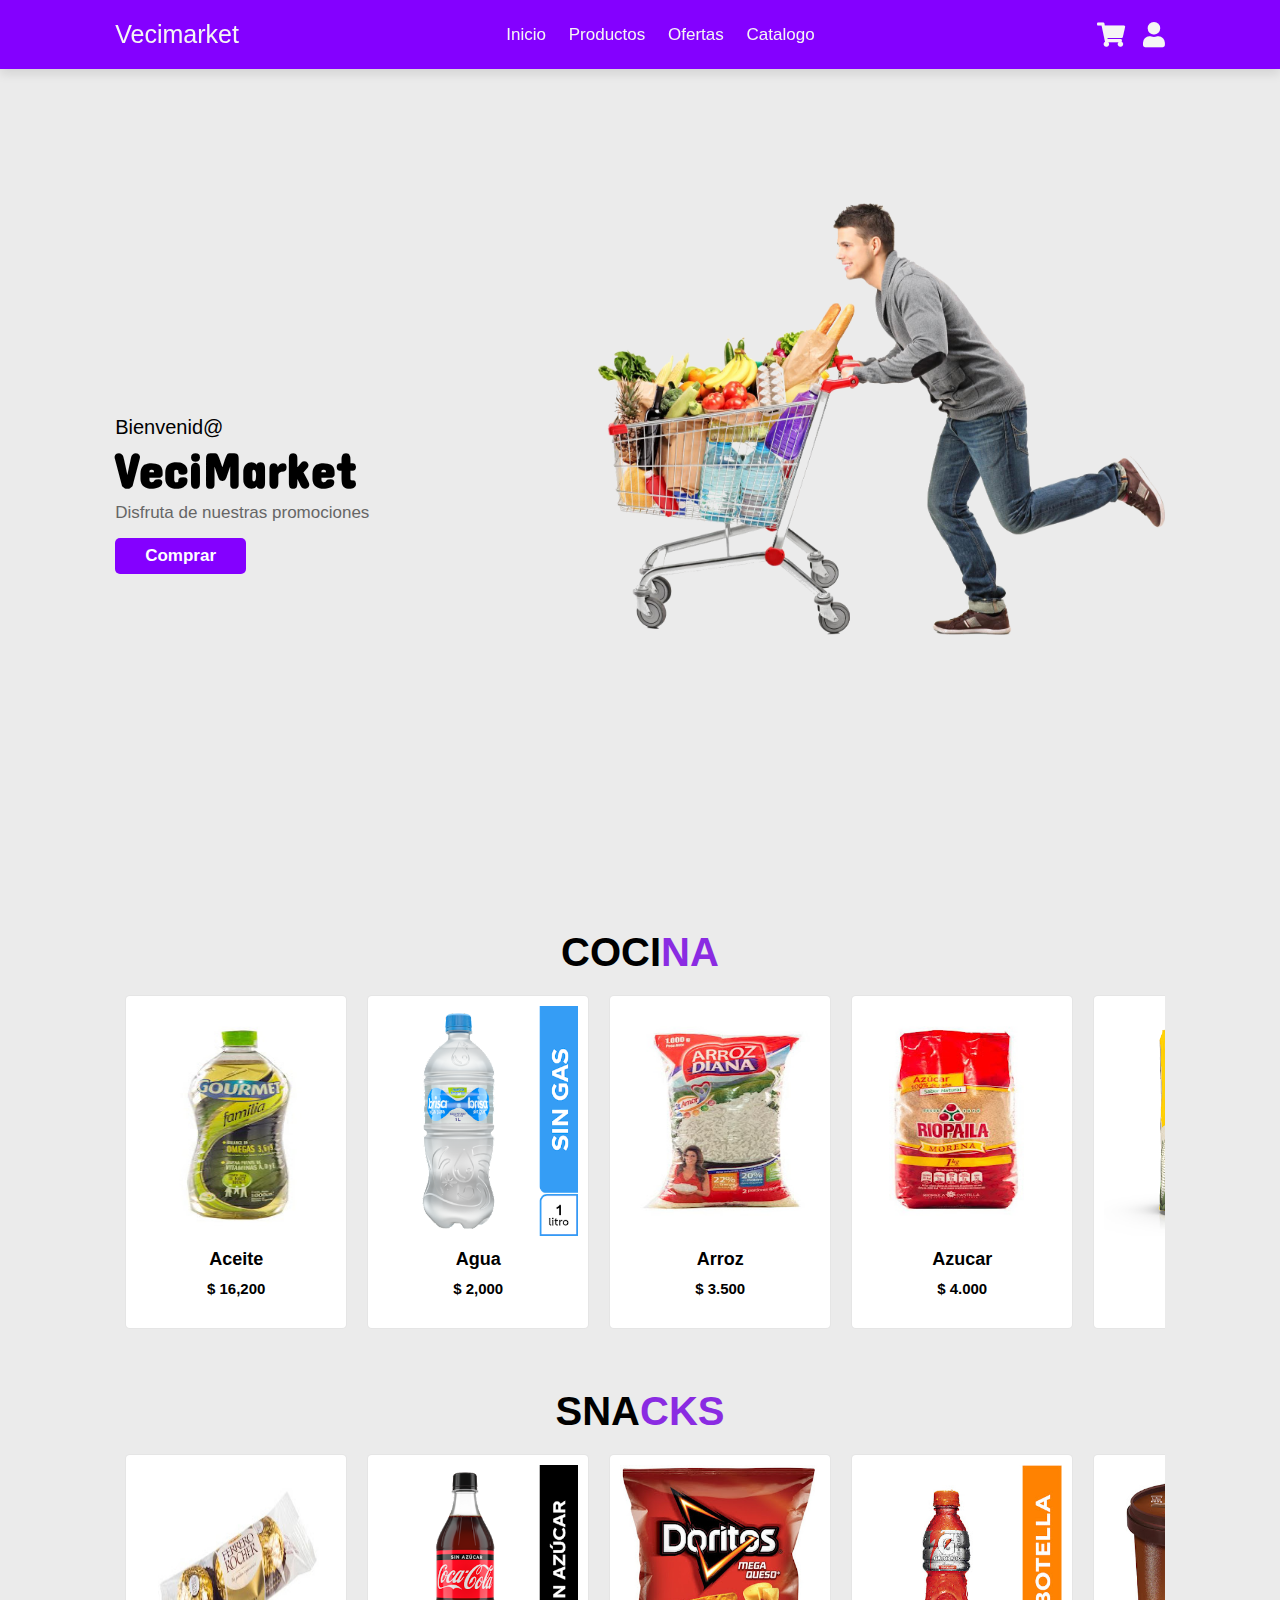
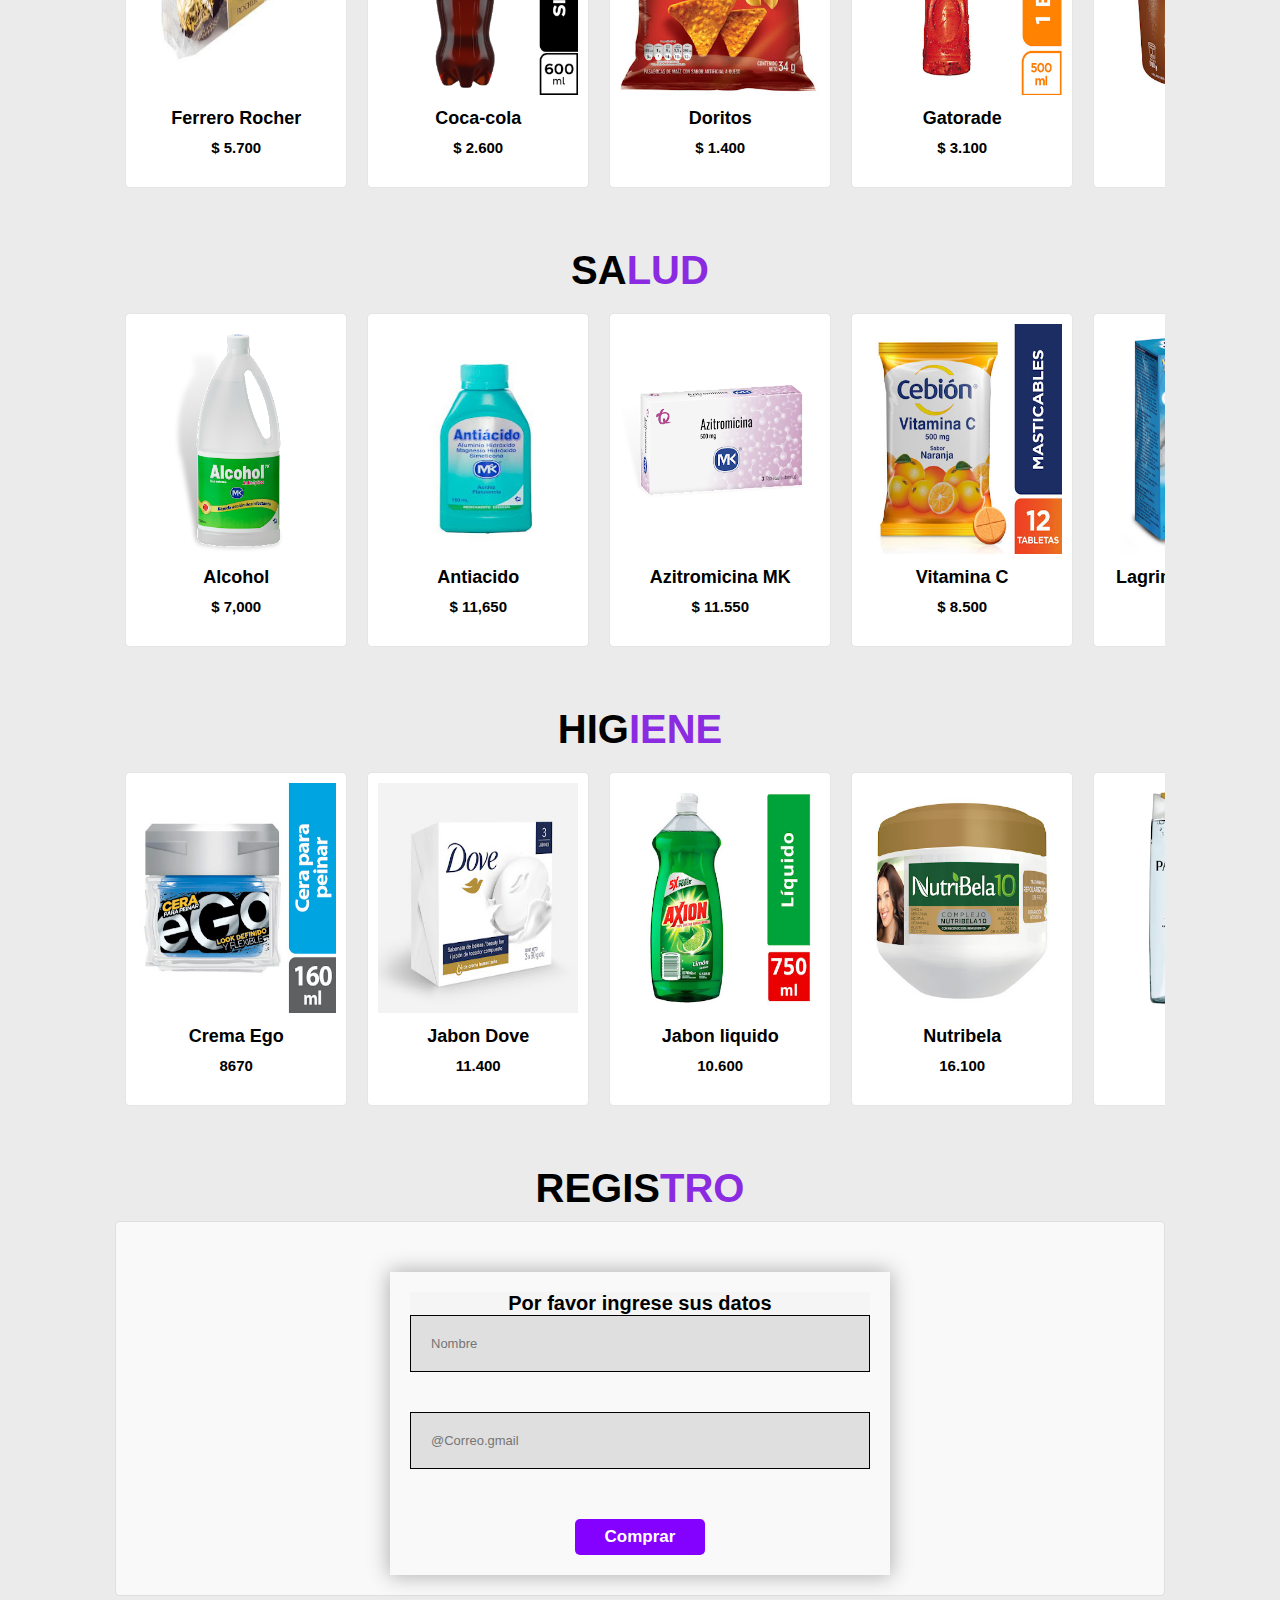
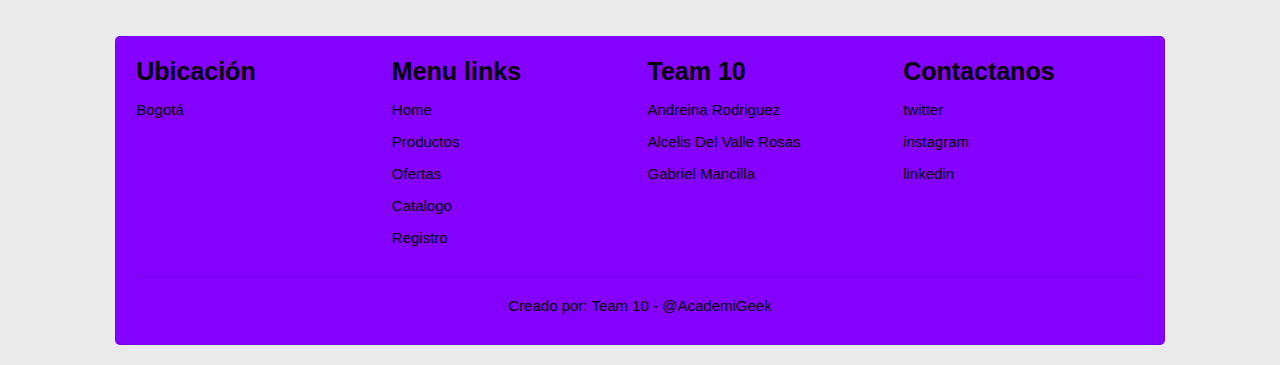
==== commit fd44ad05: "se suben pequeños arreglos de cards" ====
--- a/index.html
+++ b/index.html
@@ -124,7 +124,7 @@
         </div>
 
         <div class="box">
-            <h3>Team 11</h3>
+            <h3>Team 10</h3>
             <a href="#">Andreina Rodriguez</a>
             <a href="#">Alcelis Del Valle Rosas</a>
             <a href="#">Gabriel Mancilla</a>
@@ -137,7 +137,7 @@
             <a href="#">linkedin</a>
         </div>
 
-        <div class="credit">Creado por: Team 11 - @AcademiGeek</div>
+        <div class="credit">Creado por: Team 10 - @AcademiGeek</div>
 
     </div>
 
--- a/style.css
+++ b/style.css
@@ -264,17 +264,17 @@
   overflow-y: hidden;
   overflow-x: scroll;
   align-items: center;
-  width: 117rem;
   border-radius: 10px;
-  background-color: rgb(255, 251, 5);
+  
 }
 
 .promocion .row .box{
   border:.1rem solid rgba(0,0,0,.1);
   border-radius: .5rem;
   text-align: center;
-  background:#f9f9f9;
+  background:#ffffff;
   margin: 10px;
+  padding: 10px;
 }
 
 .promocion .row .box .content{
@@ -282,8 +282,8 @@
 }
 
 .promocion .row .box img{
-  height:15rem;
-  width: 150px;
+  height:23rem;
+  width: 20rem;
   /*transform: rotate(-35deg);*/
 }
 
@@ -422,7 +422,7 @@
 .formulario__input {
   padding: 20px;
   background: rgba(0,0,0,0.1);
-  border: 1px solid black);
+  border: 1px solid black;
   margin-bottom: 40px;
 }
 .formulario__input:focus {
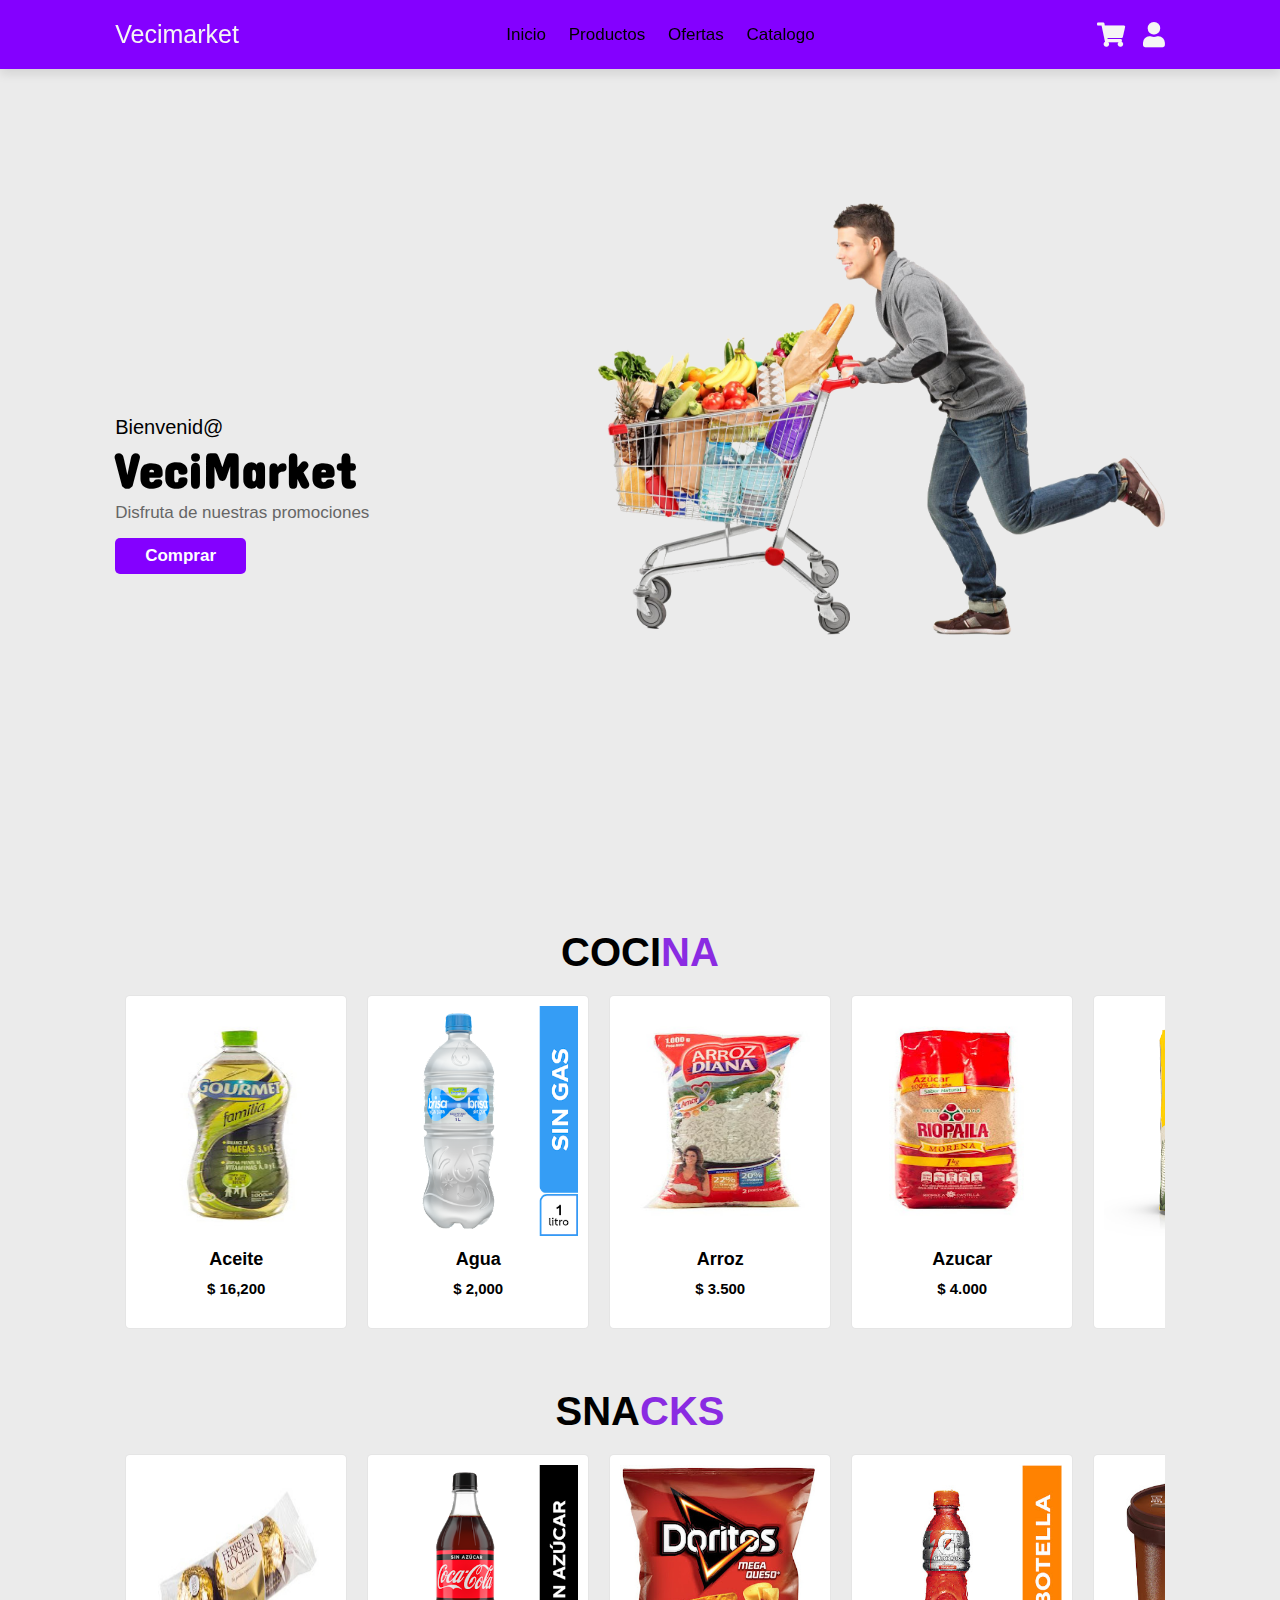
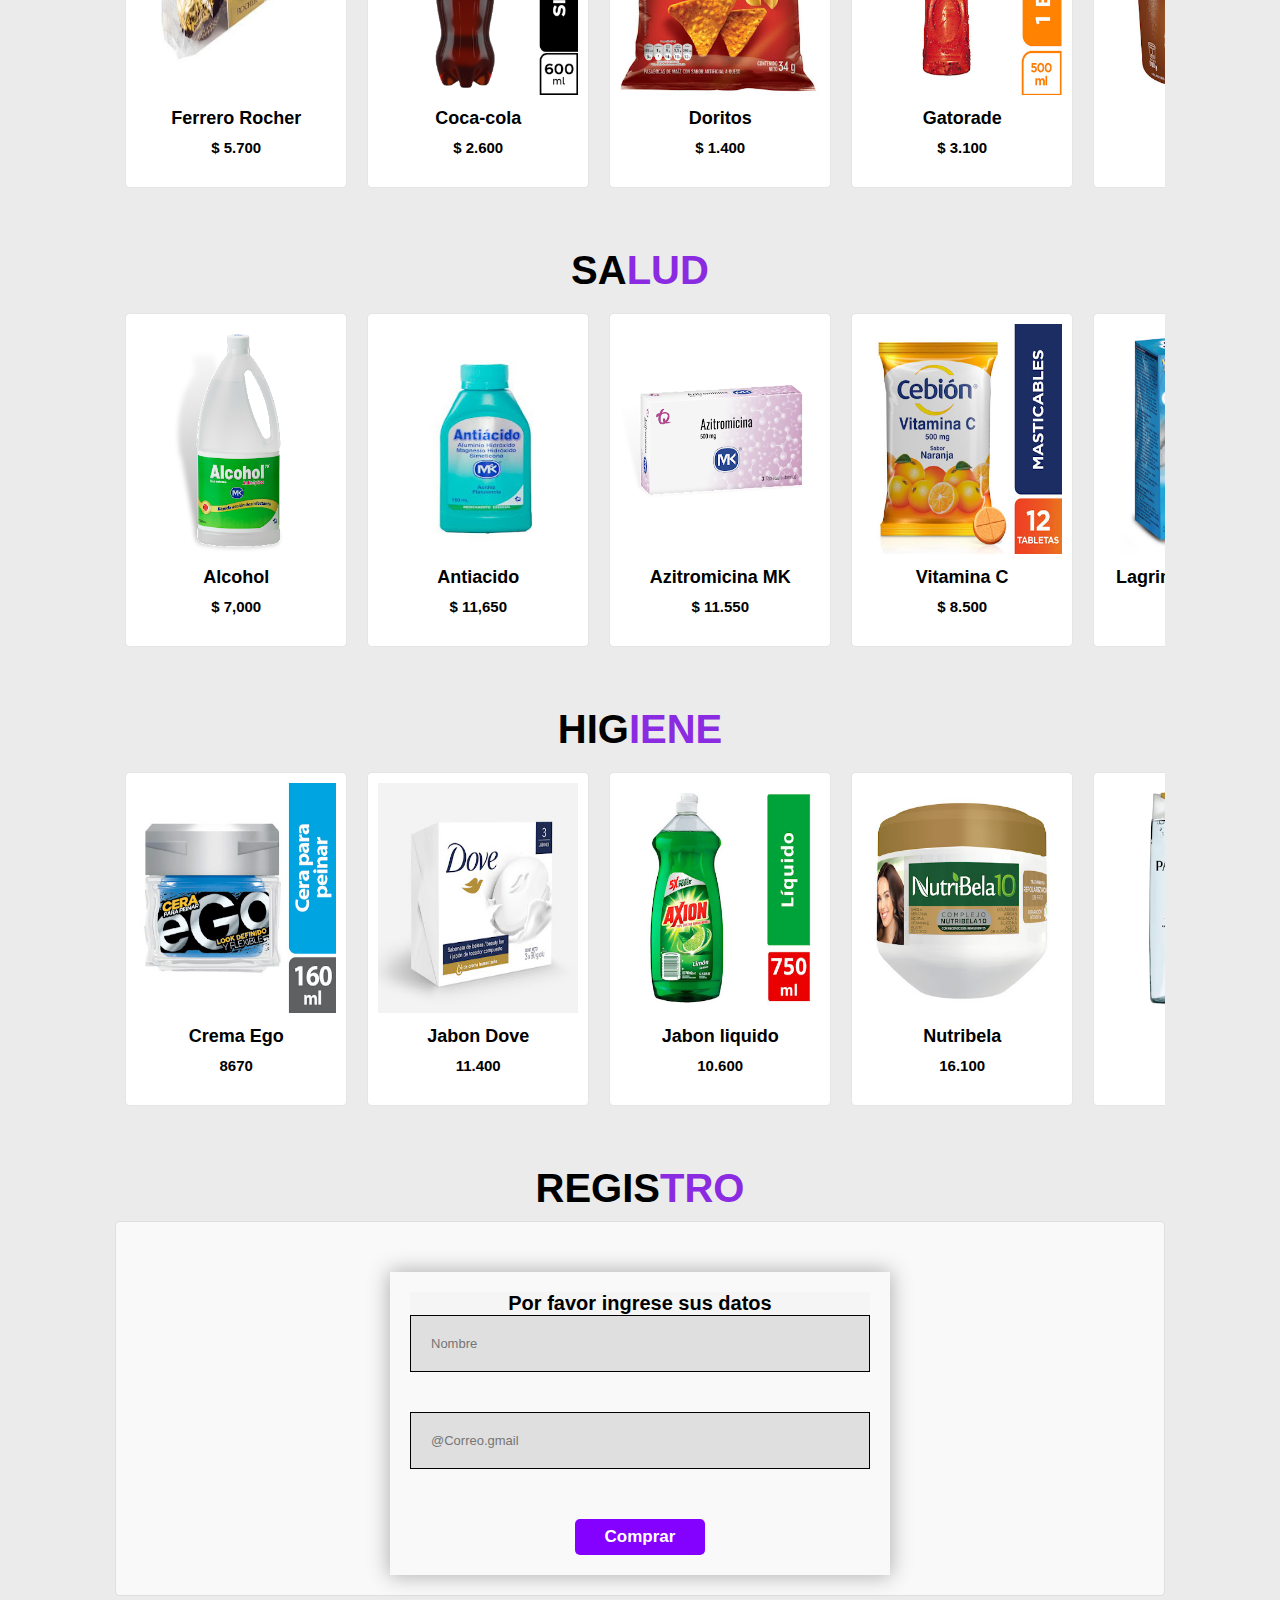
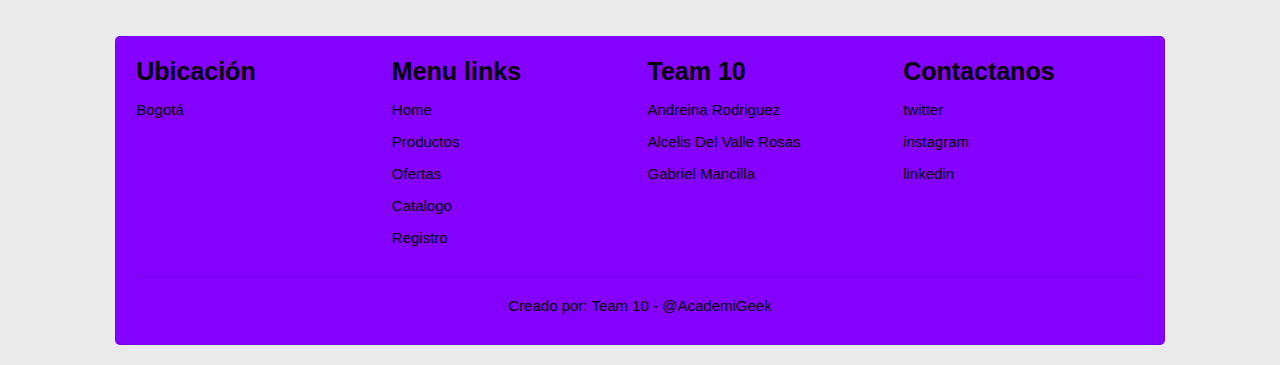
==== commit 1839840a: "Contador de carrito- Menu dinamico Rs hamburger-Form-prototipo carrito" ====
--- a/index.html
+++ b/index.html
@@ -102,9 +102,11 @@
         </div>
     </section>
 
+    <!--Paso 6:-->
+    
    
 
-    <!--Paso 6 :footer-->
+    <!--Paso 7 :footer-->
 
 <section class="footer">
     <div class="box-container">
--- a/style.css
+++ b/style.css
@@ -1,3 +1,4 @@
+
 /*Variables definidas*/
 :root{
   --white:#ffffff;
@@ -56,6 +57,31 @@
 }
 
 .btn:hover{
+  display: inline-block;
+  margin-top: 1rem;
+  border-radius: .5rem;
+  font-weight: bolder;
+  font-size: 1.7rem;
+  color:rgb(255, 255, 255);
+  cursor: pointer;
+  background:rgb(255, 137, 1);
+  padding:.8rem 3rem;
+}
+/*Boton carrito -formulario*/
+.bton{
+  display: inline-block;
+  margin-top: 1rem;
+  border-radius: .5rem;
+  font-weight: bolder;
+  font-size: 1.7rem;
+  cursor: pointer;
+  background:rgb(0, 0, 0);
+  color:white;
+  padding:.8rem 3rem;
+  text-align: center;
+}
+
+.bton:hover{
   display: inline-block;
   margin-top: 1rem;
   border-radius: .5rem;
@@ -85,8 +111,9 @@
 }
 
 header .navbar a{
+  background-color: rgb(132, 0, 255);
   font-size: 1.7rem;
-  color:whitesmoke;
+  color:rgb(0, 0, 0);
   margin:0 1rem;
 }
 
@@ -398,6 +425,20 @@
 .opinion .box-container .stars i{
   font-size: 2rem;
 }
+/*Visual-carrito*/
+main{
+  background-color: rgb(132, 0, 255);
+  margin-top: 25px;
+  margin-left: 35%;
+  width: 30%;
+  max-height: 70rem;
+  min-height: 10rem;
+  font-size:2rem;
+  text-align: center;
+  color:hsl(0, 0%, 98%);
+  border-radius:15px;
+}
+
 /*Form*/
 .formulario {
   width: 500px;
@@ -562,3 +603,6 @@
   }
 }
 
+
+
+
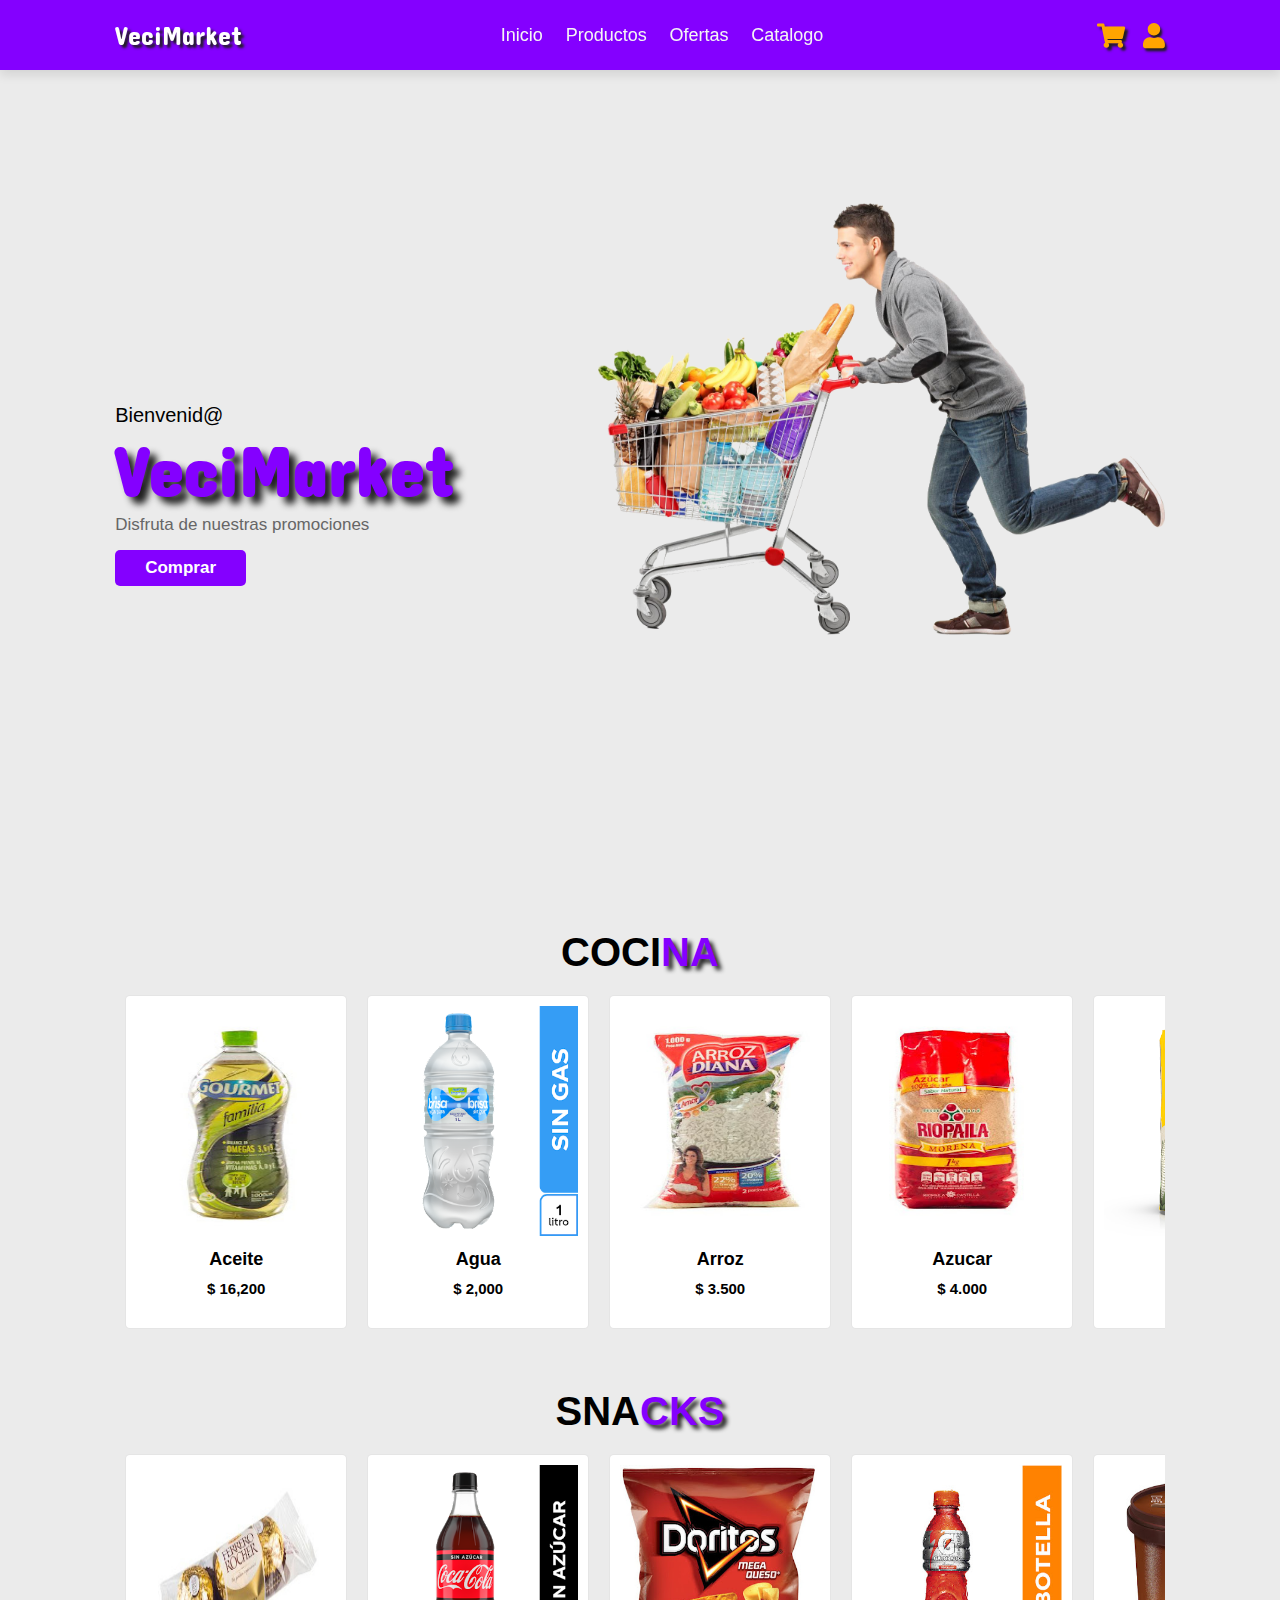
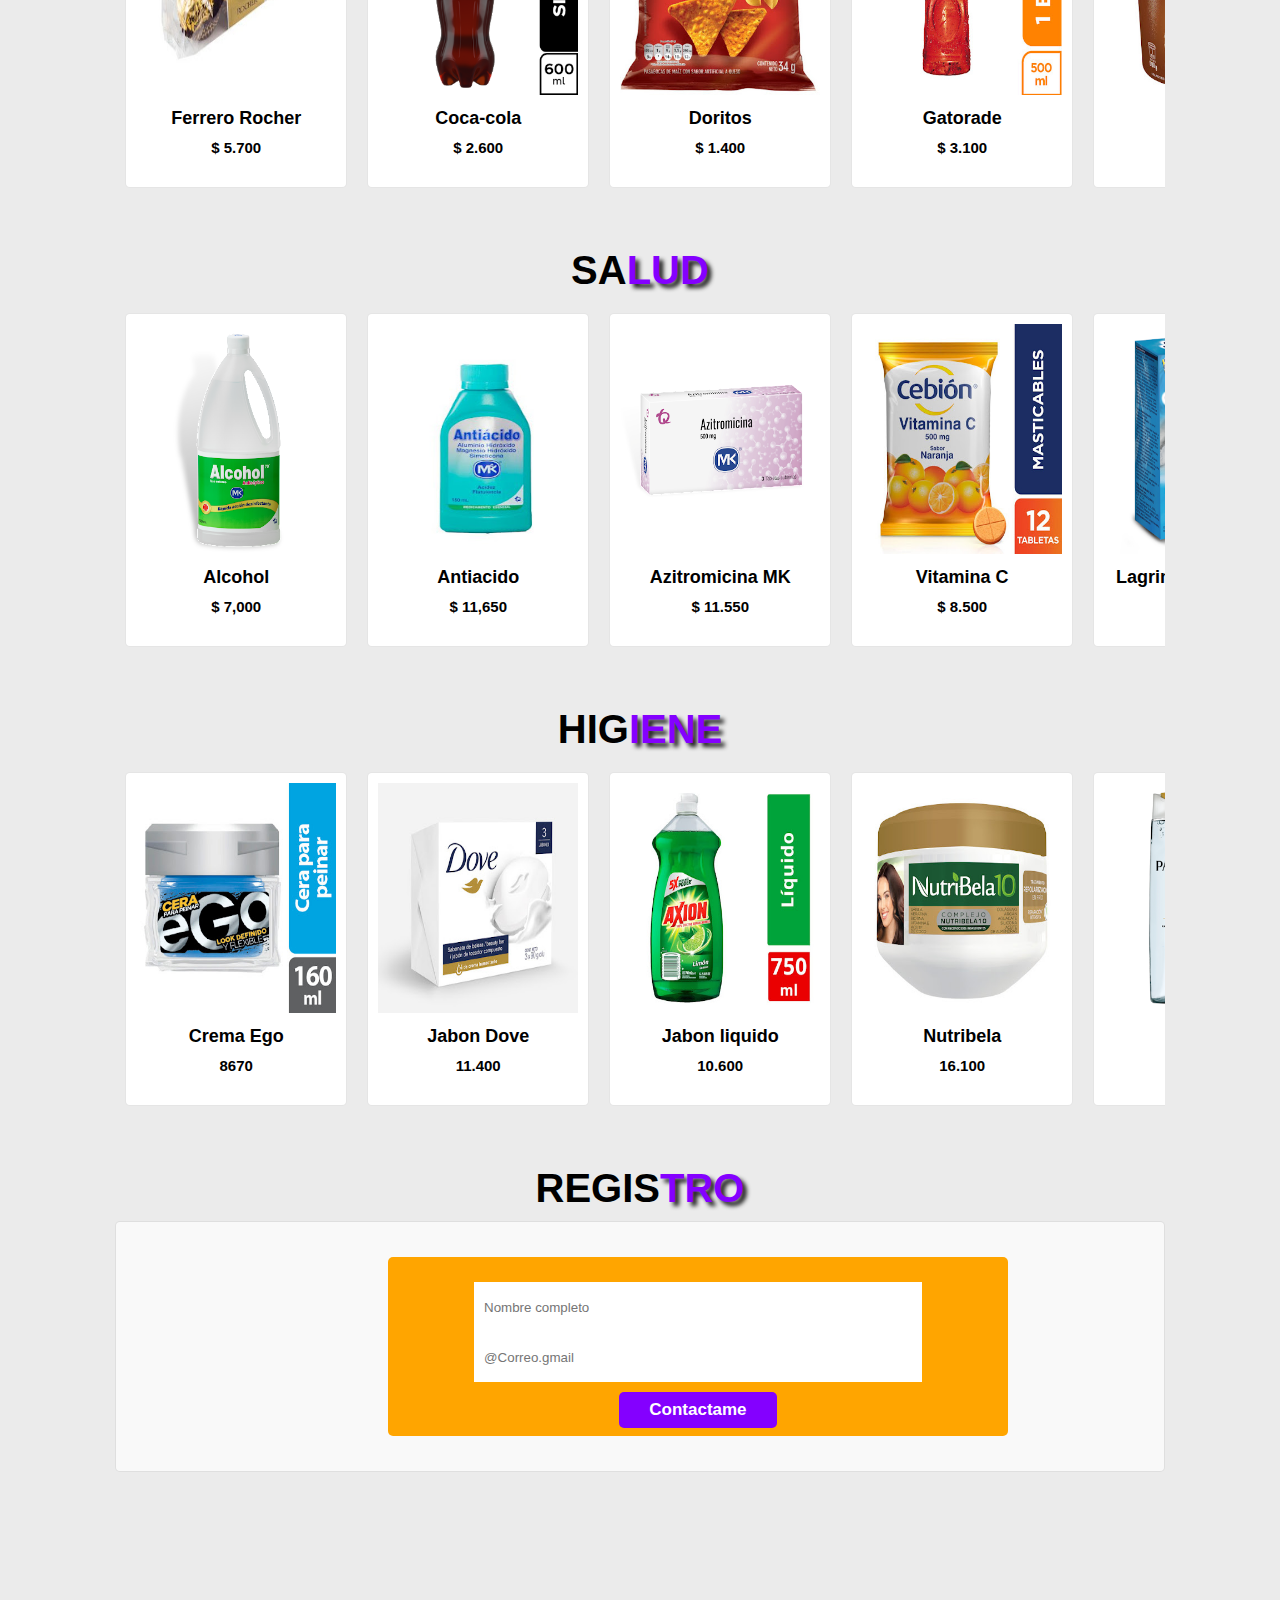
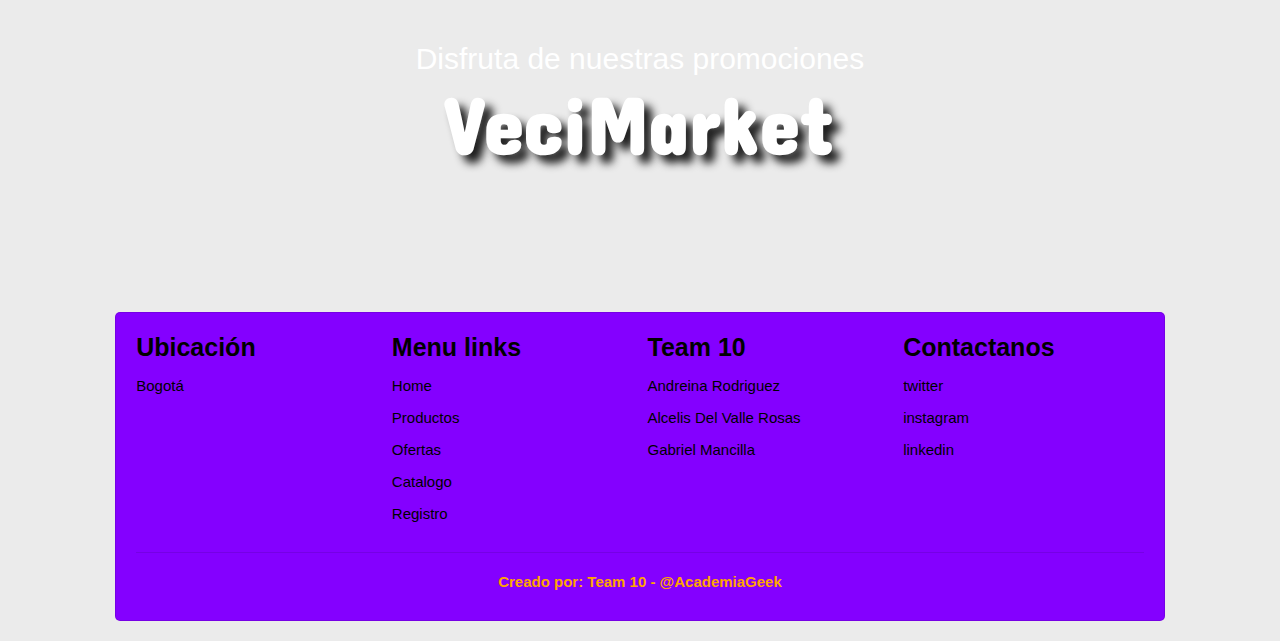
==== commit 8776b6dd: "Modificado Borrar localSt - Visual maqueta done - add publicidad and form js" ====
--- a/index.html
+++ b/index.html
@@ -1,10 +1,13 @@
 <!DOCTYPE html>
 <html lang="en">
+
 <head>
     <meta charset="UTF-8">
     <meta name="viewport" content="width=device-width, initial-scale=1.0">
     <title>Proyecto Final </title>
+    <!--Conex Fonts icons-->
     <link rel="stylesheet" href="https://cdnjs.cloudflare.com/ajax/libs/font-awesome/5.15.3/css/all.min.css">
+    <!--Conex Fonts icons-->
     <link rel="preconnect" href="https://fonts.googleapis.com">
     <link rel="preconnect" href="https://fonts.googleapis.com">
     <link rel="preconnect" href="https://fonts.gstatic.com" crossorigin>
@@ -19,7 +22,7 @@
     <header>
 
         <div id="menu-bar" class="fas fa-bars"></div>
-        <a href="#" class="veci-Logo">Vecimarket</a>
+        <a href="#" class="veci-Logo">VeciMarket</a>
 
         <!--Navegacion-->
         <nav class="navbar">
@@ -37,7 +40,7 @@
     </header>
 
 
-    <!-- 1.Contenido "Principal" - Primer Slider con botones-->
+    <!-- 1.Contenido "Principal" - Primer Slider-->
     <section class="contenedor-home">
         <div class="slider active">
             <div class="slide">
@@ -52,98 +55,105 @@
                 </div>
             </div>
         </div>
-        
-    <!-- 3.Cocina-->
-    <section class="promocion">
-        <h1 class="titulo"> Coci<span>na</span></h1>
-        <div class="row" id="cocina"></div>
-    </section>
 
-     <!-- 3.Cocina-->
-     <section class="promocion">
-        <h1 class="titulo">Sna<span>cks</span></h1>
-        <div class="row" id="snacks">
+        <!-- 3.Cocina-->
+        <section class="promocion">
+            <h1 class="titulo"> Coci<span>na</span></h1>
+            <div class="row" id="cocina"></div>
+        </section>
 
-        </div>
-    </section>
+        <!-- 3.snacks-->
+        <section class="promocion">
+            <h1 class="titulo">Sna<span>cks</span></h1>
+            <div class="row" id="snacks">
 
-     <!-- 3.Cocina-->
-     <section class="promocion">
-        <h1 class="titulo">Sa<span>lud</span></h1>
-        <div class="row" id="salud">
+            </div>
+        </section>
 
-        </div>
-    </section>
+        <!-- 3.Salud-->
+        <section class="promocion">
+            <h1 class="titulo">Sa<span>lud</span></h1>
+            <div class="row" id="salud">
 
-     <!-- 3.Cocina-->
-     <section class="promocion">
-        <h1 class="titulo">Hig<span>iene</span></h1>
-        <div class="row" id="higiene">
+            </div>
+        </section>
 
-        </div>
-    </section>
+        <!-- 3.Higiene-->
+        <section class="promocion">
+            <h1 class="titulo">Hig<span>iene</span></h1>
+            <div class="row" id="higiene">
+
+            </div>
+        </section>
 
 
 
 
-    <!-- 4.Opinion -Form-->
-    <section class="opinion" id="opinion">
-        <h1 class="titulo">Regis<span>tro</span> </h1>
-        <div class="box-container">
-
-            <form action="" class="formulario">
-                <h1 class="formulario__titulo">Por favor ingrese sus datos</h1>
-                <input type="text" class="formulario__input" placeholder="Nombre">
-                <input type="email" class="formulario__input" placeholder="@Correo.gmail">
-                <a href="page/productos.html" class="btn">Comprar</a>
+        <!-- 4.Opinion -Form-->
+        <section class="opinion" id="opinion">
+            <h1 class="titulo">Regis<span>tro</span> </h1>
+            <div class="box-container">
 
                 
-              </form>
-        </div>
-    </section>
+<form action="" class="formulario1">
+<br>
+                    <input type="text" class="formulario1-1" placeholder="Nombre completo" requerid>
+                    <input type="email" class="formulario1-1" placeholder="@Correo.gmail" requerid>
+                    <a href="" onclick="alert('Se ha enviado un correo de confirmacion');"class="btn">Contactame</a>
 
-    <!--Paso 6:-->
-    
-   
 
-    <!--Paso 7 :footer-->
+                </form>
+            </div>
+        </section>
 
-<section class="footer">
-    <div class="box-container">
-        <div class="box">
-            <h3>Ubicación</h3> 
-            <a href="#">Bogotá</a>
+        <!--Paso 6:-->
+        <section class="publicidad">
+            <div class="box-container">
+        <div class="textos">
+        <p style="font-size:3rem; color:white; text-align: center;">Disfruta de nuestras promociones </p>
+        <h3 class="intro" style="font-size:8rem; color:white; text-align: center;">VeciMarket</h3>
 
-        </div>
+</div>
+            </div>
+        </section>
+        <!--Paso 7 :footer-->
 
-        <div class="box">
-            <h3>Menu links</h3>
-            <a href="#">Home</a>
-            <a href="productos.html">Productos</a>
-            <a href="ofertas.html">Ofertas</a>
-            <a href="#">Catalogo</a>
-            <a href="#">Registro</a>
-        </div>
+        <section class="footer">
+            <div class="box-container">
+                <div class="box">
+                    <h3>Ubicación</h3>
+                    <a href="#">Bogotá</a>
 
-        <div class="box">
-            <h3>Team 10</h3>
-            <a href="#">Andreina Rodriguez</a>
-            <a href="#">Alcelis Del Valle Rosas</a>
-            <a href="#">Gabriel Mancilla</a>
-        </div>
+                </div>
 
-        <div class="box">
-            <h3>Contactanos</h3>
-            <a href="#">twitter</a>
-            <a href="#">instagram</a>
-            <a href="#">linkedin</a>
-        </div>
+                <div class="box">
+                    <h3>Menu links</h3>
+                    <a href="#">Home</a>
+                    <a href="productos.html">Productos</a>
+                    <a href="ofertas.html">Ofertas</a>
+                    <a href="#">Catalogo</a>
+                    <a href="#">Registro</a>
+                </div>
 
-        <div class="credit">Creado por: Team 10 - @AcademiGeek</div>
+                <div class="box">
+                    <h3>Team 10</h3>
+                    <a href="#">Andreina Rodriguez</a>
+                    <a href="#">Alcelis Del Valle Rosas</a>
+                    <a href="#">Gabriel Mancilla</a>
+                </div>
 
-    </div>
+                <div class="box">
+                    <h3>Contactanos</h3>
+                    <a href="#">twitter</a>
+                    <a href="#">instagram</a>
+                    <a href="#">linkedin</a>
+                </div>
 
-</section>
+                <div class="creado">Creado por: Team 10 - @AcademiaGeek</div>
+
+            </div>
+
+        </section>
 
 
         <!-- Js Conex -->
--- a/style.css
+++ b/style.css
@@ -1,608 +1,650 @@
-
 /*Variables definidas*/
-:root{
-  --white:#ffffff;
-  --black:#000000;
-}
-/* selector universal y alude a todos los elementos que están contenidos dentro de otro*/
-*{
-  font-family:arial;
-  margin: 0;
-   padding:0;
-  box-sizing: border-box;
-  outline: none; 
-  border:none;
-  text-decoration: none;
-  transition: all .2s linear;
-}
-/*Elementos*/
-html{
-  font-size: 62.5%;
-  overflow-x: hidden;
-  scroll-padding-top:6rem;
-  scroll-behavior: smooth;
-}
-body{
-  background-color:rgba(230, 230, 230, 0.794);
-}
-
-section{
-  padding:2rem 9%;
-}
-/*Titulos principales */
-.titulo{
-  text-align: center;
-  text-transform: uppercase;
-  font-size: 4rem;
-  color:var(--black);
-  padding:1rem;
-}
-
-.titulo span{
-  text-transform: uppercase;
-  color:blueviolet;
-}
-/*Botones "general"*/
-.btn{
-  display: inline-block;
-  margin-top: 1rem;
-  border-radius: .5rem;
-  font-weight: bolder;
-  font-size: 1.7rem;
-  color:var(--black);
-  cursor: pointer;
-  background:rgb(132, 0, 255);
-  color:white;
-  padding:.8rem 3rem;
-}
-
-.btn:hover{
-  display: inline-block;
-  margin-top: 1rem;
-  border-radius: .5rem;
-  font-weight: bolder;
-  font-size: 1.7rem;
-  color:rgb(255, 255, 255);
-  cursor: pointer;
-  background:rgb(255, 137, 1);
-  padding:.8rem 3rem;
-}
-/*Boton carrito -formulario*/
-.bton{
-  display: inline-block;
-  margin-top: 1rem;
-  border-radius: .5rem;
-  font-weight: bolder;
-  font-size: 1.7rem;
-  cursor: pointer;
-  background:rgb(0, 0, 0);
-  color:white;
-  padding:.8rem 3rem;
-  text-align: center;
-}
-
-.bton:hover{
-  display: inline-block;
-  margin-top: 1rem;
-  border-radius: .5rem;
-  font-weight: bolder;
-  font-size: 1.7rem;
-  color:rgb(255, 255, 255);
-  cursor: pointer;
-  background:rgb(255, 137, 1);
-  padding:.8rem 3rem;
-}
-/*Header*/
-header{
-  position: fixed;
-  top:0; left:0; right:0;
-  z-index: 1000;
-  background: rgb(132, 0, 255);
-  padding:2rem 9%;
-  display: flex;
-  align-items: center;
-  justify-content: space-between;
-  box-shadow: 0 .5rem 1rem rgba(0,0,0,.1);
-}
-
-header .veci-Logo{
-  font-size: 2.5rem;
-  color:whitesmoke;
-}
-
-header .navbar a{
-  background-color: rgb(132, 0, 255);
-  font-size: 1.7rem;
-  color:rgb(0, 0, 0);
-  margin:0 1rem;
-}
-
-header .navbar a:hover{
-  color:var(--grey);
-}
-
-header .icons a{
-  font-size: 2.5rem;
-  color:whitesmoke;
-  margin-left:1.5rem;
-}
-
-header .icons a:hover{
-  color:orange;
-}
-
-#menu-bar{
-  font-size: 2.5rem;
-  padding: .5rem 1.5rem;
-  border:.1rem solid var(--black);
-  color:var(--black);
-  border-radius: .3rem;
-  cursor: pointer;
-  display: none;
-  background-color: rgb(132, 0, 255);
-}
-
-.contenedor-home{
-  padding:0;
-  position:relative;
-  
-}
-.intro{
-  font-family: 'Concert One', cursive;
-  font-size: 2rem;
-}
-
-.contenedor-home .slider .slide{
-  min-height: 100vh;
-  display: flex;
-  align-items: center;
-  flex-wrap: wrap;
-  gap:1.5rem;
-  padding:0 9%;
-  padding-top: 9rem;
-}
-
-.contenedor-home .slider .slide .content{
-  flex:1 1 40rem;
-  animation: slideContent .5s linear 1s backwards;
-}
-
-@keyframes slideContent{
-  0%{
-    opacity: 0;
-    transform: translateX(-10rem);
-  }
-}
-
-.contenedor-home .slider .slide .image{
-  flex:1 1 50rem;
-  padding-bottom: 15rem;
-  position: relative;
-  z-index: 0;
-}
-/*Prueba de animacion - Banner Principal*/
-.contenedor-home .slider .slide .image .market{
-  width:100%;
- 
-  animation:market .3s linear;
-}
-
-@keyframes market{
-  0%{
-    transform: rotate(0deg) scale(.5);
-  }
-}
-
-.contenedor-home .slider .slide .image .text{
-  position: absolute;
-  top:0; left:0;
-  z-index: -1;
-  animation:marketText .5s linear .5s backwards;
-}
-
-@keyframes veciText{
-  0%{
-    opacity: 0;
-    top:-10rem;
-  }
-}
-
-.contenedor-home .slider .slide .content span{
-  font-size: 2rem;
-  color:var(--grey);
-}
-
-.contenedor-home .slider .slide .content h3{
-  font-size: 5rem;
-  color:var(--grey);
-}
-
-.contenedor-home .slider .slide .content p{
-  font-size: 1.7rem;
-  color:#666;
-  padding:.5rem 0;
-}
-.contenedor-home .slider{
-  display: none;
-}
-.contenedor-home .slider.active{
-  display: block;
-}
-/*Deslizador derecha /izquierda Slider*/
-.contenedor-home #prev,
-.contenedor-home #next{
-  position: absolute;
-  top:50%; 
-  transform:translateY(-50%);
-  border-radius: 50%;
-  z-index: 100;
-  height:5rem;
-  width:5rem;
-  line-height: 4.5rem;
-  font-size: 2rem;
-  color:var(--black);
-  border:.2rem solid var(--black);
-  cursor: pointer;
-  text-align: center;
-}
-
-/*Direcciones de botones de home*/
-
-.contenedor-home #prev{
-  left:3rem;
-}
-
-.contenedor-home #next{
-  right:3rem;
-}
-
-
-.products .box-container{
-  display: flex;
-  flex-wrap: wrap;
-  gap:1.5rem;
-}
-
-.products .box-container .box{
-  border:.1rem solid rgba(0,0,0,.1);
-  border-radius: .5rem;
-  text-align: center;
-  position: relative;
-  overflow: hidden;
-  background:#f9f9f9;
-  flex:1 1 30rem;
-}
-
-.products .box-container .box .content{
-  padding:1.1rem;
-}
-
-.products .box-container .box img{
-  height:20rem;
-  /*transform: rotate(-35deg);*/
-
-  margin:2rem 1rem;
-}
-
+
+ :root {
+    --white: #ffffff;
+    --black: #000000;
+}
+
+
+/* 1.selector universal y alude a todos los elementos que están contenidos dentro de otro*/
+
+* {
+    font-family: arial;
+    margin: 0;
+    padding: 0;
+    box-sizing: border-box;
+    outline: none;
+    border: none;
+    text-decoration: none;
+    transition: all .2s linear;
+}
+
+
+/* 2.Elementos y componentes glb*/
+
+html {
+    font-size: 62.5%;
+    overflow-x: hidden;
+    scroll-padding-top: 6rem;
+    scroll-behavior: smooth;
+}
+
+body {
+    background-color: rgba(230, 230, 230, 0.794);
+}
+
+section {
+    padding: 2rem 9%;
+
+}
+
+#contador {
+    background-color: rgb(255, 0, 0);
+    color: rgb(255, 255, 255);
+    width: 20px;
+    font-weight: bold;
+    font-size: 1.5rem;
+    border-radius: 100%;
+    text-align: center;
+}
+
+
+/* 3.Titulos principales glb*/
+
+.titulo {
+    text-align: center;
+    text-transform: uppercase;
+    font-size: 4rem;
+    color: var(--black);
+    padding: 1rem;
+
+}
+
+.titulo span {
+    text-transform: uppercase;
+    color: rgb(132, 0, 255);
+
+    text-shadow: 0.1em 0.1em 0.1em rgb(31, 31, 31);
+}
+
+
+/* 4.Botones glb*/
+
+.btn {
+    display: inline-block;
+    margin-top: 1rem;
+    border-radius: .5rem;
+    font-weight: bolder;
+    font-size: 1.7rem;
+    color: var(--black);
+    cursor: pointer;
+    background: rgb(132, 0, 255);
+    color: white;
+    padding: .8rem 3rem;
+}
+
+.btn:hover {
+    display: inline-block;
+    margin-top: 1rem;
+    border-radius: .5rem;
+    font-weight: bolder;
+    font-size: 1.7rem;
+    color: rgb(255, 255, 255);
+    cursor: pointer;
+    background: rgb(255, 137, 1);
+    padding: .8rem 3rem;
+}
+
+
+/* 4.1 Botones referencia a carrito.html*/
+
+.btn_limpiar {
+    color: white;
+    font-size: 3rem;
+}
+
+.bton {
+    display: inline-block;
+    margin-top: 1.5rem;
+    margin-bottom: 1.5rem;
+    border-radius: .5rem;
+    font-weight: bolder;
+    font-size: 1.7rem;
+    cursor: pointer;
+    background: rgb(0, 0, 0);
+    color: white;
+    padding: .8rem 3rem;
+    text-align: center;
+}
+
+.bton:hover {
+    display: inline-block;
+    margin-top: 1rem;
+    border-radius: .5rem;
+    font-weight: bolder;
+    font-size: 1.7rem;
+    color: rgb(255, 255, 255);
+    cursor: pointer;
+    background: rgb(255, 137, 1);
+    padding: .8rem 3rem;
+}
+
+.formulario__submit {
+    display: inline-block;
+    margin-top: 1.5rem;
+    margin-bottom: 1.5rem;
+    border-radius: .5rem;
+    font-weight: bolder;
+    font-size: 1.7rem;
+    cursor: pointer;
+    background: orange;
+    color: white;
+    padding: .8rem 3rem;
+    text-align: center;
+    ;
+}
+
+.formulario1 {
+    display: inline-block;
+    margin-top: 1.5rem;
+    margin-bottom: 1.5rem;
+    margin-left: 25%;
+    border-radius: .5rem;
+    font-size: 1.5rem;
+    cursor: pointer;
+    background: orange;
+    color: rgb(0, 0, 0);
+    padding: .8rem 3rem;
+    text-align: center;
+}
+.formulario1-1{
+    width: 80%;
+    height: 5rem;
+
+padding: 1rem;
+
+    
+}
+
+
+
+
+
+
+/* 5.Seccion de Menu : se encuentra en todas las pestañas*/
+
+header {
+    position: fixed;
+    top: 0;
+    left: 0;
+    right: 0;
+    z-index: 1000;
+    background: rgb(132, 0, 255);
+    padding: 2rem 9%;
+    display: flex;
+    align-items: center;
+    justify-content: space-between;
+    box-shadow: 0 .5rem 1rem rgba(0, 0, 0, .1);
+}
+
+header .veci-Logo {
+    font-size: 2.6rem;
+    font-family: 'Concert One', cursive;
+    color: rgb(255, 255, 255);
+
+    text-shadow: 0.1em 0.1em 0.1em rgb(31, 31, 31);
+}
+
+header .navbar a {
+    background-color: rgb(132, 0, 255);
+    font-size: 1.8rem;
+    color: whitesmoke;
+    margin: 0 1rem;
+}
+
+header .navbar a:hover {
+    color: orange;
+}
+
+header .icons a {
+    font-size: 2.5rem;
+    color: orange;
+    margin-left: 1.5rem;
+    text-shadow: 0.1em 0.1em 0.1em rgb(31, 31, 31);
+}
+
+header .icons a:hover {
+    color: white;
+}
+
+
+/* 5.1 Hamburger -responsive*/
+
+#menu-bar {
+    font-size: 2.5rem;
+    padding: .5rem 1.5rem;
+    border: .1rem solid var(--black);
+    color: var(--black);
+    border-radius: .3rem;
+    cursor: pointer;
+    display: none;
+    background-color: rgb(132, 0, 255);
+}
+
+
+/*6.Contenido "Principal" - Slider*/
+
+.contenedor-home {
+    padding: 0;
+    position: relative;
+}
+
+.intro {
+    font-family: 'Concert One', cursive;
+    color: orange;
+    text-shadow: 0.1em 0.1em 0.1em rgb(31, 31, 31);;
+}
+
+.contenedor-home .slider .slide {
+    min-height: 100vh;
+    display: flex;
+    align-items: center;
+    flex-wrap: wrap;
+    gap: 1.5rem;
+    padding: 0 9%;
+    padding-top: 9rem;
+}
+
+.contenedor-home .slider .slide .content {
+    flex: 1 1 40rem;
+    animation: slideContent .5s linear 1s backwards;
+}
+
+@keyframes slideContent {
+    0% {
+        opacity: 0;
+        transform: translateX(-10rem);
+    }
+}
+
+.contenedor-home .slider .slide .image {
+    flex: 1 1 50rem;
+    padding-bottom: 15rem;
+    position: relative;
+    z-index: 0;
+}
+
+
+/*6.1 Prueba de animacion - Banner Principal*/
+
+.contenedor-home .slider .slide .image .market {
+    width: 100%;
+    animation: market .3s linear;
+}
+
+@keyframes market {
+    0% {
+        transform: rotate(0deg) scale(.5);
+    }
+}
+
+.contenedor-home .slider .slide .image .text {
+    position: absolute;
+    top: 0;
+    left: 0;
+    z-index: -1;
+    animation: marketText .5s linear .5s backwards;
+}
+
+@keyframes veciText {
+    0% {
+        opacity: 0;
+        top: -10rem;
+    }
+}
+
+.contenedor-home .slider .slide .content span {
+    font-size: 2rem;
+    color: var(--grey);
+}
+
+.contenedor-home .slider .slide .content h3 {
+    font-size: 7rem;
+    color: rgb(132, 0, 255)
+}
+
+.contenedor-home .slider .slide .content p {
+    font-size: 1.7rem;
+    color: #666;
+    padding: .5rem 0;
+}
+
+.contenedor-home .slider {
+    display: none;
+}
+
+.contenedor-home .slider.active {
+    display: block;
+}
+
+
+/*7. Seccion de Productos - Promociones -Row*/
+
+.products .box-container {
+    display: flex;
+    flex-wrap: wrap;
+    gap: 1.5rem;
+}
+
+.products .box-container .box {
+    border: .1rem solid rgba(0, 0, 0, .1);
+    border-radius: .5rem;
+    text-align: center;
+    position: relative;
+    overflow: hidden;
+    background: #f9f9f9;
+    flex: 1 1 30rem;
+}
+
+.products .box-container .box .content {
+    padding: 1.1rem;
+}
+
+.products .box-container .box img {
+    height: 20rem;
+    /*transform: rotate(-35deg);*/
+    margin: 2rem 1rem;
+}
 
 .promocion .row {
-  display: flex;
-  justify-content: space-between;
-  overflow-y: hidden;
-  overflow-x: scroll;
-  align-items: center;
-  border-radius: 10px;
-  
-}
-
-.promocion .row .box{
-  border:.1rem solid rgba(0,0,0,.1);
-  border-radius: .5rem;
-  text-align: center;
-  background:#ffffff;
-  margin: 10px;
-  padding: 10px;
-}
-
-.promocion .row .box .content{
-  padding:1.1rem;
-}
-
-.promocion .row .box img{
-  height:23rem;
-  width: 20rem;
-  /*transform: rotate(-35deg);*/
-}
-
-.promocion .row .box .content h3{
-  color:var(--black);
-  font-size: 1.8rem;
-}
-
-.promocion .row .box .content .precio{
-  color:var(--black);
-  font-size: 1.5rem;
-  font-weight: bolder;
-  padding:1rem 0;
-}
-
-.promocion .row .box .content .precio span{
-  font-size: 1.5rem;
-  text-decoration: line-through;
-}
+    display: flex;
+    justify-content: space-between;
+    overflow-y: hidden;
+    overflow-x: scroll;
+    align-items: center;
+    border-radius: 10px;
+
+}
+
+.promocion .row .box {
+    border: .1rem solid rgba(0, 0, 0, .1);
+    border-radius: .5rem;
+    text-align: center;
+    background: #ffffff;
+    margin: 10px;
+    padding: 10px;
+}
+
+.promocion .row .box .content {
+    padding: 1.1rem;
+}
+
+.promocion .row .box img {
+    height: 23rem;
+    width: 20rem;
+    /*transform: rotate(-35deg);*/
+}
+
+.promocion .row .box .content h3 {
+    color: var(--black);
+    font-size: 1.8rem;
+
+}
+
+.promocion .row .box .content .precio {
+    color: var(--black);
+    font-size: 1.5rem;
+    font-weight: bolder;
+    padding: 1rem 0;
+}
+
+.promocion .row .box .content .precio span {
+    font-size: 1.5rem;
+    text-decoration: line-through;
+}
+
 
 /*.products .box-container .box:hover img{
-  transform: rotate(-35deg) scale(1.2);
+transform: rotate(-35deg) scale(1.2);
 }*/
 
-.products .box-container .box .icons{
-  display: flex;
-  flex-flow: column;
-  position: absolute;
-  top:.5rem; left:-10rem;
-}
-
-.products .box-container .box:hover .icons{
-  left:1rem;
-}
-
-.products .box-container .box .icons a{
-  height:4.5rem;
-  width:5rem;
-  line-height: 4.5rem;
-  font-size: 2rem;
-  color:var(--black);
-  border:.1rem solid var(--black);
-  border-radius: .5rem;
-  background:#fff;
-  margin-top: .5rem;
-}
-
-.products .box-container .box .icons a:hover{
-  background:var(--grey);
-  color:#fff;
-}
-
-.products .box-container .box .content h3{
-  color:var(--black);
-  font-size: 2.5rem;
-}
-
-.products .box-container .box .content .precio{
-  color:var(--black);
-  font-size: 2.5rem;
-  font-weight: bolder;
-  padding:1rem 0;
-}
-
-.products .box-container .box .content .precio span{
-  font-size: 1.5rem;
-  text-decoration: line-through;
-}
-
-.products .box-container .box .content .stars{
-  padding-bottom: 1rem;
-}
-
-.products .box-container .box .content .stars i{
-  font-size: 1.7rem;
-}
-
-.opinion .box-container{
-  display: flex;
-  flex-wrap: wrap;
-  gap:1.5rem;
-}
-
-.opinion .box-container{
-  flex:1 1 30rem;
-  text-align: center;
-  border:.1rem solid rgba(0,0,0,.1);
-  border-radius: .5rem;
-  background:#f9f9f9;
-  padding:2rem;
-}
-
-.opinion .box-container img{
-  border-radius: 50%;
-  object-fit: cover;
-  height:15rem;
-  width:15rem;
-  margin:1rem 0;
-}
-
-.opinion .box-container h3{
-  font-size: 2.5rem;
-  color:var(--black);
-}
-
-.opinion .box-container p{
-  font-size: 1.6rem;
-  color:#666;
-  padding:1rem 0;
-}
-
-.opinion .box-container .stars i{
-  font-size: 2rem;
-}
-/*Visual-carrito*/
-main{
-  background-color: rgb(132, 0, 255);
-  margin-top: 25px;
-  margin-left: 35%;
-  width: 30%;
-  max-height: 70rem;
-  min-height: 10rem;
-  font-size:2rem;
-  text-align: center;
-  color:hsl(0, 0%, 98%);
-  border-radius:15px;
-}
-
-/*Form*/
-.formulario {
-  width: 500px;
-  max-width: 100%;
-  margin: auto;
-  margin-top: 30px;
-  padding: 20px;
-  box-shadow: 0 0 20px 1px rgba(0,0,0,0.3);
-  position: relative;
-}
-.formulario__titulo {
-  text-align: center;
-  margin-top: 0;
-  color: black;
-  background-color: whitesmoke;
-}
-.formulario__input, .formulario__label, .formulario__submit {
-  display: block;
-  width: 100%;
-  font-size: 1.3em;
-}
-.formulario__input {
-  padding: 20px;
-  background: rgba(0,0,0,0.1);
-  border: 1px solid black;
-  margin-bottom: 40px;
-}
-.formulario__input:focus {
-  outline: 1px solid black;
-}
-.formulario__input:focus + .formulario__label{
-  margin-top: -135px;
-}
-.formulario__label {
-  padding-left: 15px;
-  position: absolute;
-  margin-top: -85px;
-  z-index: -20;
-  color:white;
-  transition: all 0.2s;
-}
-.formulario__submit {
-  background: rgba(0,0,0,0.7);
-  color: white;
-  padding: 10px 20px;
-  cursor: pointer;
-  border: none;
-}
-
-/*Footer*/
-.footer .box-container{
-  border:.1rem solid rgba(0,0,0,.1);
-  border-radius: .5rem;
-  background:rgb(132, 0, 255);
-  color:white;
-  padding:2rem;
-  display: flex;
-  flex-wrap: wrap;
-  gap:1.5rem;
-}
-
-.footer .box-container .box{
-  flex:1 1 20rem;
-}
-
-.footer .box-container .box h3{
-  color:var(--black);
-  font-size: 2.5rem;
-  padding-bottom: 1.5rem;
-}
-
-.footer .box-container .box a{
-  color:rgb(0, 0, 0);
-  font-size: 1.5rem;
-  padding-bottom: 1.5rem;
-  display: block;
-}
-
-.footer .box-container .box a:hover{
-  color:rgb(0, 238, 255);
-}
-
-.footer .box-container .credit{
-  text-align: center;
-  width:100%;
-  border-top: .1rem solid rgba(0,0,0,.1);
-  font-size: 1.5rem;
-  padding:1rem;
-  padding-top: 2rem;
-  color:rgb(0, 0, 0);
-}
-
-.footer .box-container .credit span{
-  color:rgb(132, 0, 255);
-}
-
-/* media queries  */
-@media (max-width:991px){
-  html{
-    font-size: 55%;
-  }
-  header{
-    padding:2rem;
-  }
-  section{
-    padding:2rem;
-  }
-
-}
-
-@media (max-width:768px){
-  #menu-bar{
+.products .box-container .box .icons {
+    display: flex;
+    flex-flow: column;
+    position: absolute;
+    top: .5rem;
+    left: -10rem;
+}
+
+.products .box-container .box:hover .icons {
+    left: 1rem;
+}
+
+.products .box-container .box .icons a {
+    height: 4.5rem;
+    width: 5rem;
+    line-height: 4.5rem;
+    font-size: 2rem;
+    color: var(--black);
+    border: .1rem solid var(--black);
+    border-radius: .5rem;
+    background: ;
+    margin-top: .5rem;
+}
+
+.products .box-container .box .icons a:hover {
+    color: #fff;
+}
+
+.products .box-container .box .content h3 {
+    color: var(--black);
+    font-size: 2.5rem;
+}
+
+.products .box-container .box .content .precio {
+    color: var(--black);
+    font-size: 2.5rem;
+    font-weight: bolder;
+    padding: 1rem 0;
+}
+
+.products .box-container .box .content .precio span {
+    font-size: 1.5rem;
+    text-decoration: line-through;
+}
+
+.products .box-container .box .content .stars {
+    padding-bottom: 1rem;
+}
+
+.products .box-container .box .content .stars i {
+    font-size: 1.7rem;
+}
+
+.opinion .box-container {
+    display: flex;
+    flex-wrap: wrap;
+    gap: 1.5rem;
+}
+
+.opinion .box-container {
+    flex: 1 1 30rem;
+    text-align: center;
+    border: .1rem solid rgba(0, 0, 0, .1);
+    border-radius: .5rem;
+    background: #f9f9f9;
+    padding: 2rem;
+}
+
+.opinion .box-container img {
+    border-radius: 50%;
+    object-fit: cover;
+    height: 15rem;
+    width: 15rem;
+    margin: 1rem 0;
+}
+
+.opinion .box-container h3 {
+    font-size: 2.5rem;
+    color: var(--black);
+}
+
+.opinion .box-container p {
+    font-size: 1.6rem;
+    color: #666;
+    padding: 1rem 0;
+}
+
+.opinion .box-container .stars i {
+    font-size: 2rem;
+}
+
+
+/*8.Visual carrito.html -Factura y Modal de pago*/
+
+main {
+    background-color: rgb(132, 0, 255);
+    margin-top: 10%;
+    margin-left: 38%;
+    width: 25%;
+    max-height: 70rem;
+    min-height: 10rem;
+    font-size: 2rem;
+    text-align: center;
+    color: hsl(0, 0%, 98%);
+    border-radius: 15px;
+}
+.vecifactura{
+font-size: 2.8rem;
+    font-family: 'Concert One', cursive;
+    color: orange;
+    text-shadow: 0.1em 0.1em 0.1em rgb(31, 31, 31);
+
+}
+/* 9. Publicidad */
+.publicidad{
+width: 82%;
+height: 400px;
+margin-left: 9%;
+background-attachment: fixed;
+background-position: center;
+background-size: cover;
+background-image: url(image/publicidad.png);
+overflow: hidden;
+border-radius: 5px;
+}
+
+.publicidad .textos {
+margin-top: 130px;
+}
+
+/* 10.Seccion de footer - se encuentra en Index.html*/
+
+.footer .box-container {
+    border: .1rem solid rgba(0, 0, 0, .1);
+    border-radius: .5rem;
+    background: rgb(132, 0, 255);
+    color: white;
+    padding: 2rem;
+    display: flex;
+    flex-wrap: wrap;
+    gap: 1.5rem;
+}
+
+.footer .box-container .box {
+    flex: 1 1 20rem;
+}
+
+.footer .box-container .box h3 {
+    color: var(--black);
+    font-size: 2.5rem;
+    padding-bottom: 1.5rem;
+}
+
+.footer .box-container .box a {
+    color: rgb(0, 0, 0);
+    font-size: 1.5rem;
+    padding-bottom: 1.5rem;
     display: block;
-  }
-
-  header .navbar{
-    position: absolute;
-    top:100%; left:-120%;
-    width:100%;
-    background:#eee;
-    border-top: .1rem solid rgba(0,0,0,.1);
-  }
-
-  header .navbar.active{
-    left:0;
-  }
-
-  header .navbar a{
-    font-size: 2rem;
-    background:#fff;
-    border:.1rem solid var(--black);
-    border-radius: .5rem;
-    padding:1.5rem;
-    margin:1.5rem;
-    display: block;
-    text-align: center;
-  }
-
-  .contenedor-home .slider .slide .image .text{
-    width:60%;
-  }
-
-  .contenedor-home #prev,
-  .contenedor-home #next{
-    top:85%;
-  }
-
-}
-
-@media (max-width:400px){
-
-  html{
-    font-size: 50%;
-  }
-
-  .contenedor-home .slider .slide .image{
-    padding-bottom: 6rem;
-  }
-
-  .titulo{
-    font-size: 3rem;
-  }
-}
-
-
-
-
+}
+
+.footer .box-container .box a:hover {
+    color: orange;
+}
+
+.footer .box-container .creado {
+    text-align: center;
+    width: 100%;
+    border-top: .1rem solid rgba(0, 0, 0, .1);
+    font-size: 1.5rem;
+    font-weight: bold;
+    padding: 1rem;
+    padding-top: 2rem;
+    color: orange;
+}
+
+.footer .box-container .credit span {
+    color: rgb(132, 0, 255);
+}
+
+
+/* Media Queries referencias*/
+
+@media (max-width:991px) {
+    html {
+        font-size: 55%;
+    }
+    header {
+        padding: 2rem;
+    }
+    section {
+        padding: 2rem;
+    }
+}
+
+@media (max-width:768px) {
+    #menu-bar {
+        display: block;
+    }
+    header .navbar {
+        position: absolute;
+        top: 100%;
+        left: -120%;
+        width: 100%;
+        background: #eee;
+        border-top: .1rem solid rgba(0, 0, 0, .1);
+    }
+    header .navbar.active {
+        left: 0;
+    }
+    header .navbar a {
+        font-size: 2rem;
+        background: rgb(132, 0, 255);
+        border: .1rem solid var(--black);
+        border-radius: .5rem;
+        padding: 1.5rem;
+        margin: 1.5rem;
+        display: block;
+        text-align: center;
+    }
+    .contenedor-home .slider .slide .image .text {
+        width: 60%;
+    }
+    .contenedor-home #prev,
+    .contenedor-home #next {
+        top: 85%;
+    }
+}
+
+@media (max-width:400px) {
+    html {
+        font-size: 50%;
+    }
+    .contenedor-home .slider .slide .image {
+        padding-bottom: 6rem;
+    }
+    .titulo {
+        font-size: 3rem;
+    }
+}
+
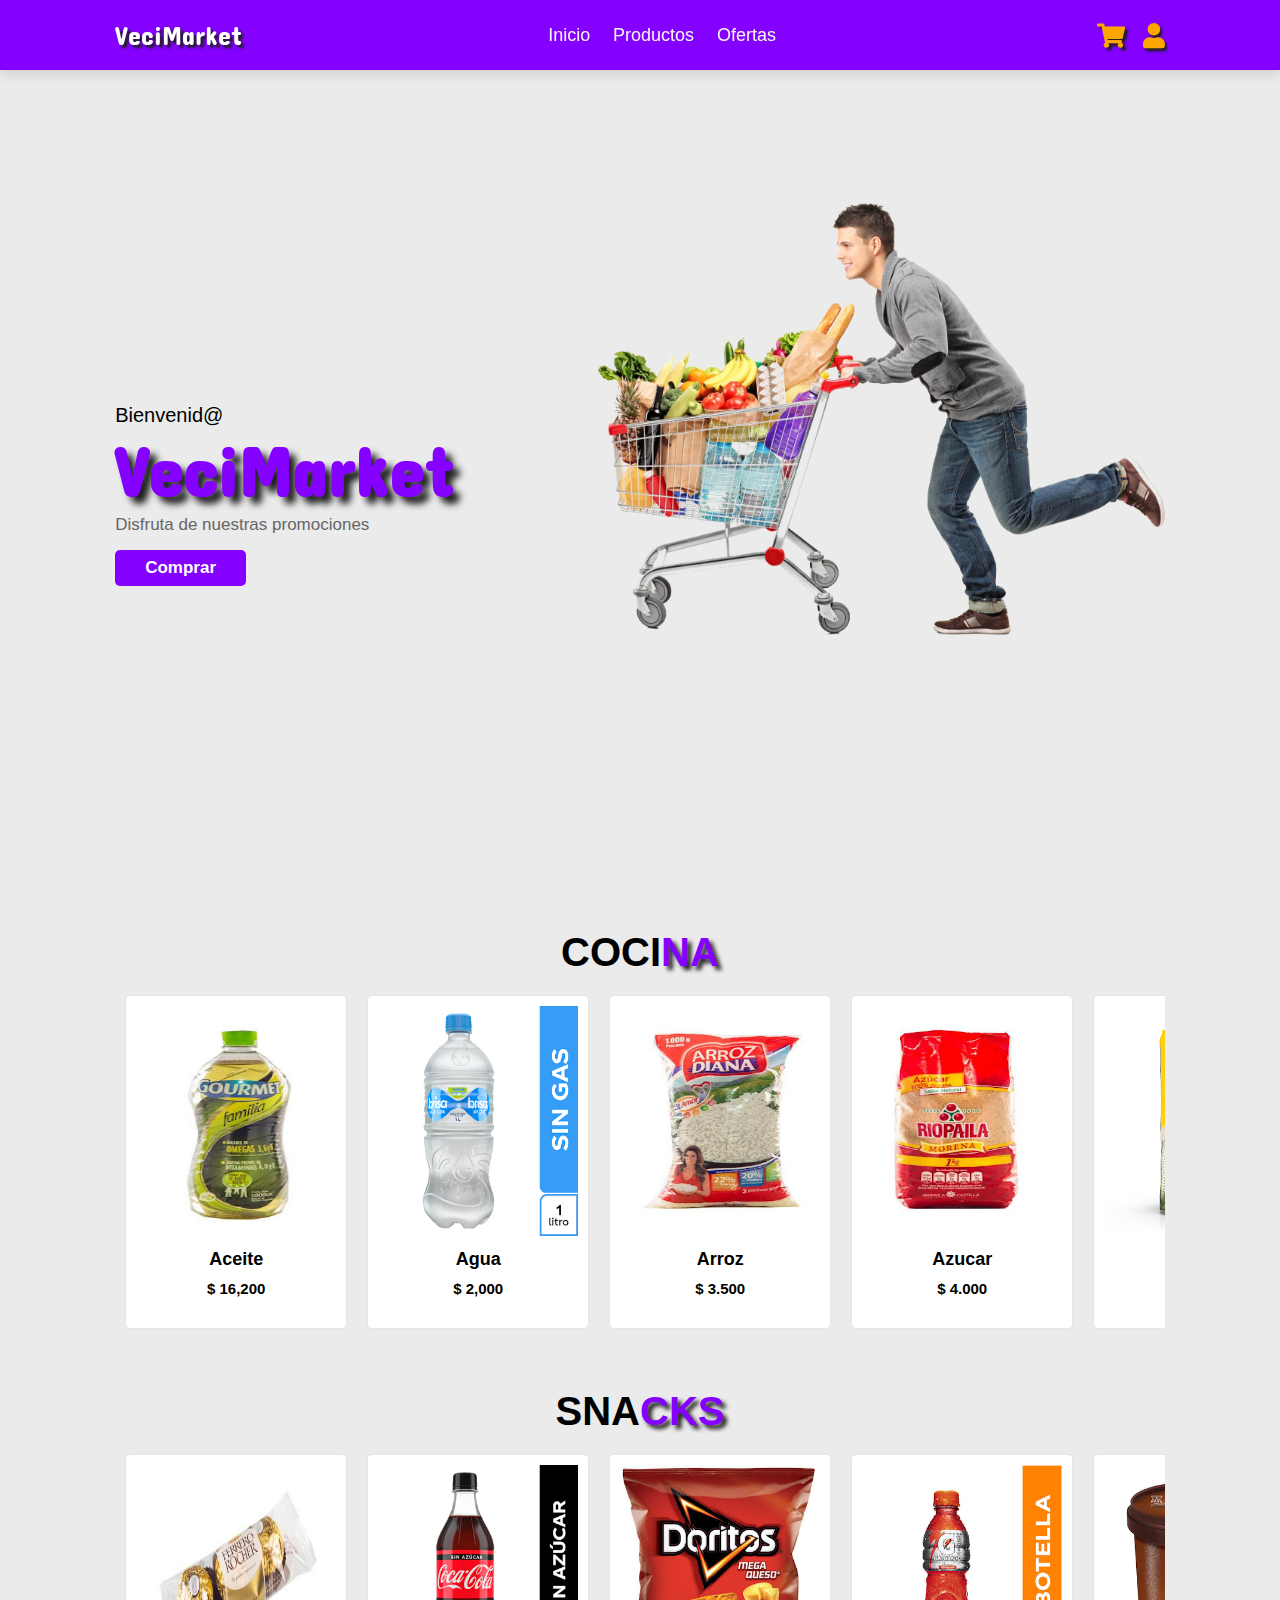
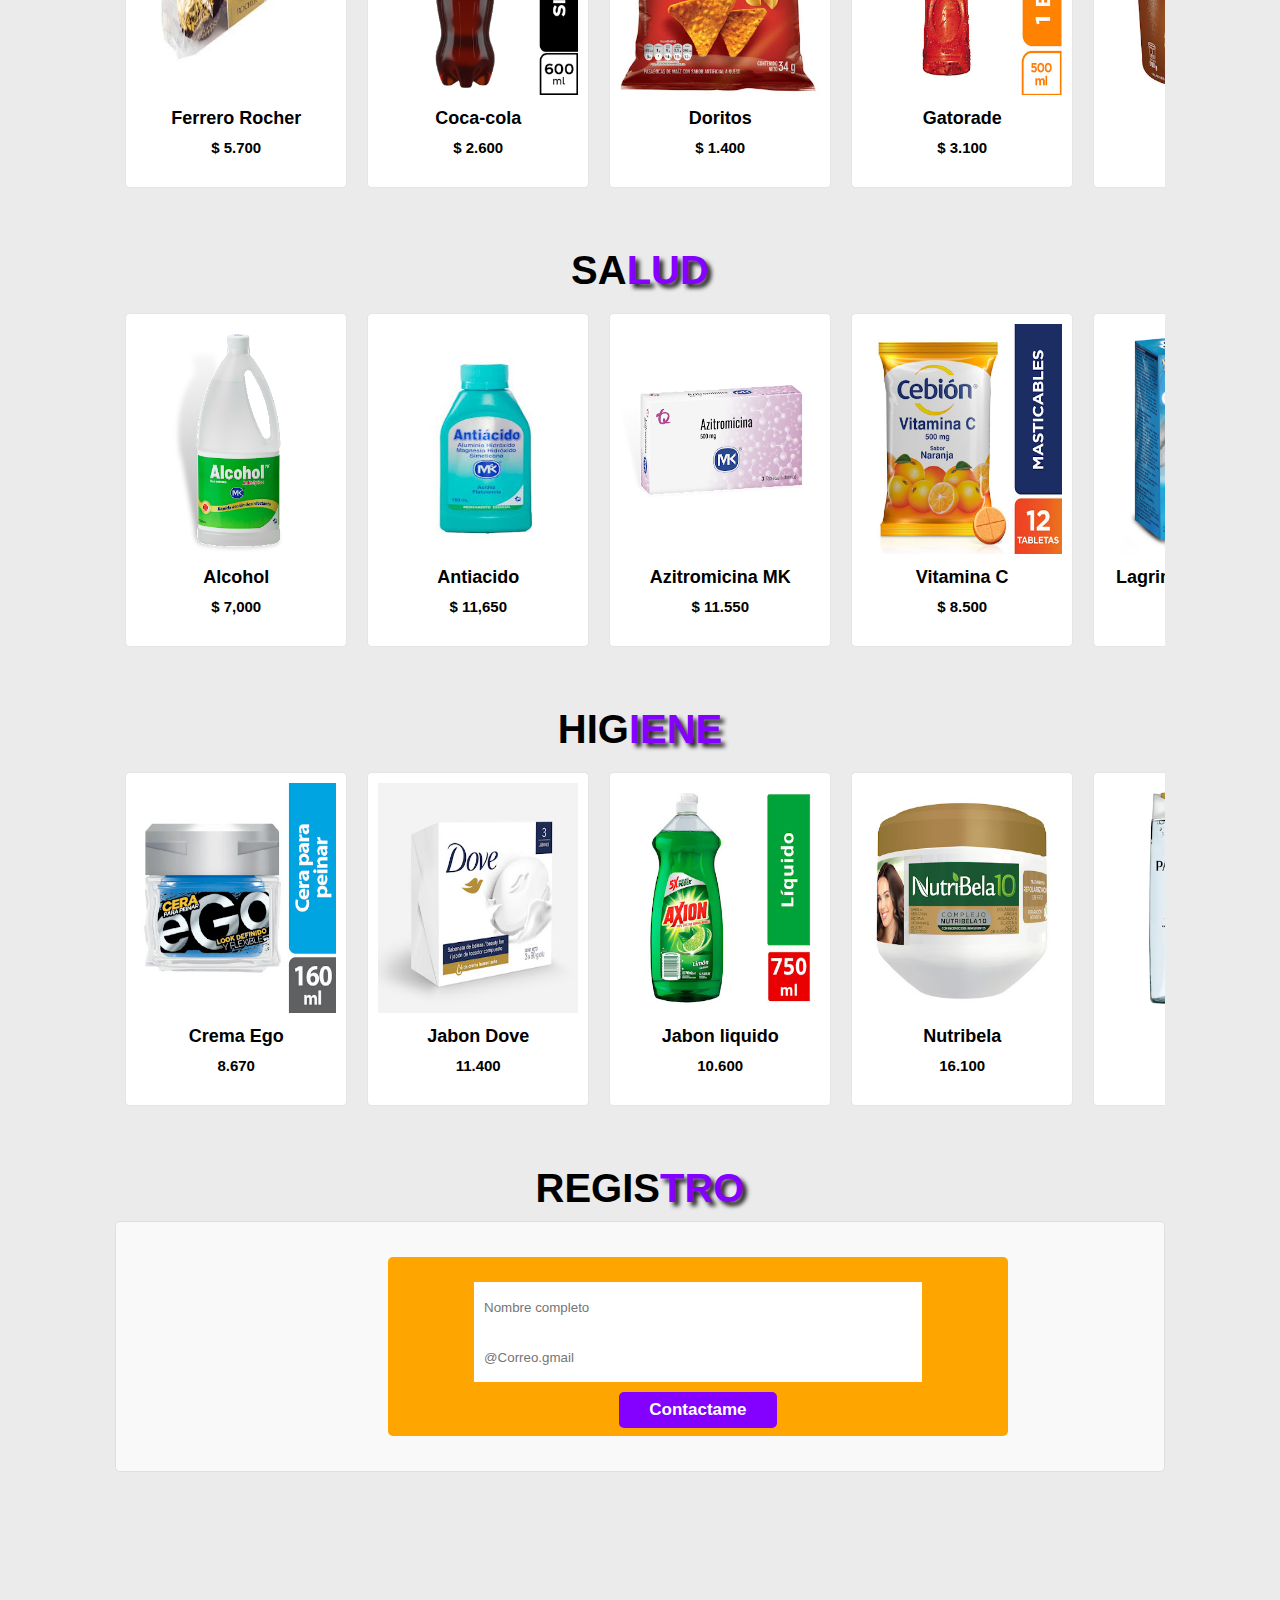
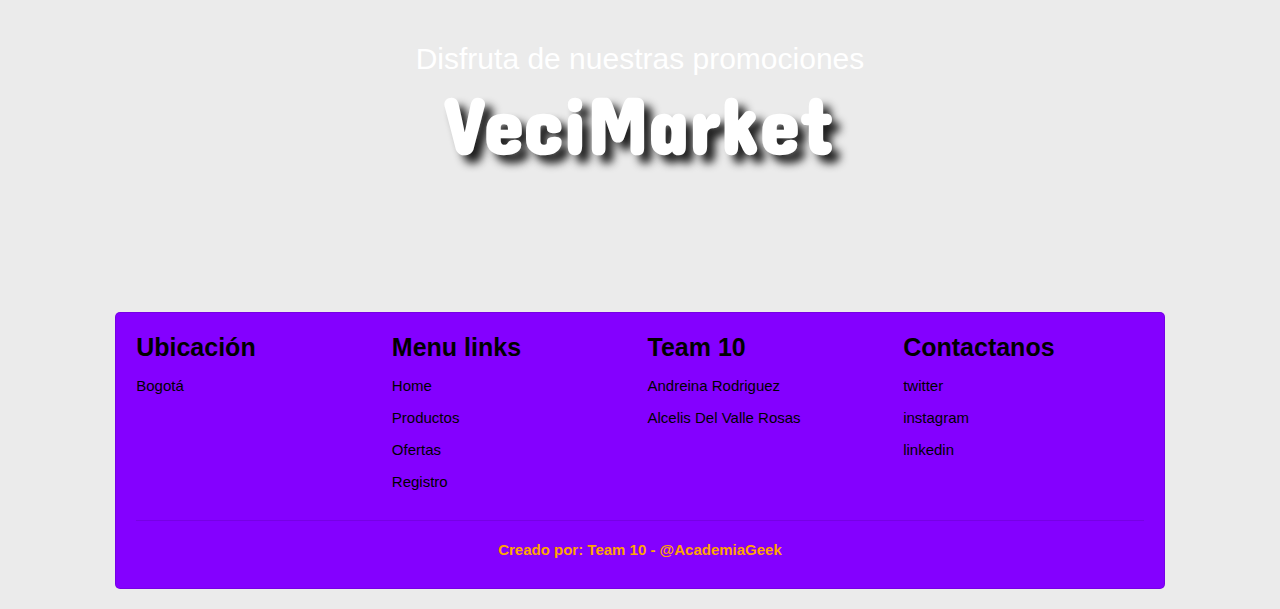
==== commit fe2f15eb: "Entrega de Proyecto-Final" ====
--- a/index.html
+++ b/index.html
@@ -11,7 +11,9 @@
     <link rel="preconnect" href="https://fonts.googleapis.com">
     <link rel="preconnect" href="https://fonts.googleapis.com">
     <link rel="preconnect" href="https://fonts.gstatic.com" crossorigin>
-    <link href="https://fonts.googleapis.com/css2?family=Alfa+Slab+One&family=Concert+One&family=Great+Vibes&family=Quintessential&display=swap" rel="stylesheet">
+    <link
+        href="https://fonts.googleapis.com/css2?family=Alfa+Slab+One&family=Concert+One&family=Great+Vibes&family=Quintessential&display=swap"
+        rel="stylesheet">
     <!-- Css Conex-->
     <link rel="stylesheet" href="style.css">
 </head>
@@ -29,7 +31,6 @@
             <a href="./index.html">Inicio</a>
             <a href="./page/productos.html">Productos</a>
             <a href="./page/ofertas.html">Ofertas</a>
-            <a href="#cocina">Catalogo</a>
         </nav>
 
         <!--Iconos de referencia para el usuario-->
@@ -94,12 +95,12 @@
             <h1 class="titulo">Regis<span>tro</span> </h1>
             <div class="box-container">
 
-                
-<form action="" class="formulario1">
-<br>
+
+                <form action="" class="formulario1">
+                    <br>
                     <input type="text" class="formulario1-1" placeholder="Nombre completo" requerid>
                     <input type="email" class="formulario1-1" placeholder="@Correo.gmail" requerid>
-                    <a href="" onclick="alert('Se ha enviado un correo de confirmacion');"class="btn">Contactame</a>
+                    <a href="" onclick="alert('Se ha enviado un correo de confirmacion');" class="btn">Contactame</a>
 
 
                 </form>
@@ -109,11 +110,11 @@
         <!--Paso 6:-->
         <section class="publicidad">
             <div class="box-container">
-        <div class="textos">
-        <p style="font-size:3rem; color:white; text-align: center;">Disfruta de nuestras promociones </p>
-        <h3 class="intro" style="font-size:8rem; color:white; text-align: center;">VeciMarket</h3>
+                <div class="textos">
+                    <p style="font-size:3rem; color:white; text-align: center;">Disfruta de nuestras promociones </p>
+                    <h3 class="intro" style="font-size:8rem; color:white; text-align: center;">VeciMarket</h3>
 
-</div>
+                </div>
             </div>
         </section>
         <!--Paso 7 :footer-->
@@ -128,25 +129,23 @@
 
                 <div class="box">
                     <h3>Menu links</h3>
-                    <a href="#">Home</a>
+                    <a href="index.html">Home</a>
                     <a href="productos.html">Productos</a>
                     <a href="ofertas.html">Ofertas</a>
-                    <a href="#">Catalogo</a>
-                    <a href="#">Registro</a>
+                    <a href="#opinion">Registro</a>
                 </div>
 
                 <div class="box">
                     <h3>Team 10</h3>
                     <a href="#">Andreina Rodriguez</a>
                     <a href="#">Alcelis Del Valle Rosas</a>
-                    <a href="#">Gabriel Mancilla</a>
                 </div>
 
                 <div class="box">
                     <h3>Contactanos</h3>
-                    <a href="#">twitter</a>
-                    <a href="#">instagram</a>
-                    <a href="#">linkedin</a>
+                    <a href="https://twitter.com/">twitter</a>
+                    <a href="https://www.instagram.com/">instagram</a>
+                    <a href="https://www.linkedin.com/">linkedin</a>
                 </div>
 
                 <div class="creado">Creado por: Team 10 - @AcademiaGeek</div>
